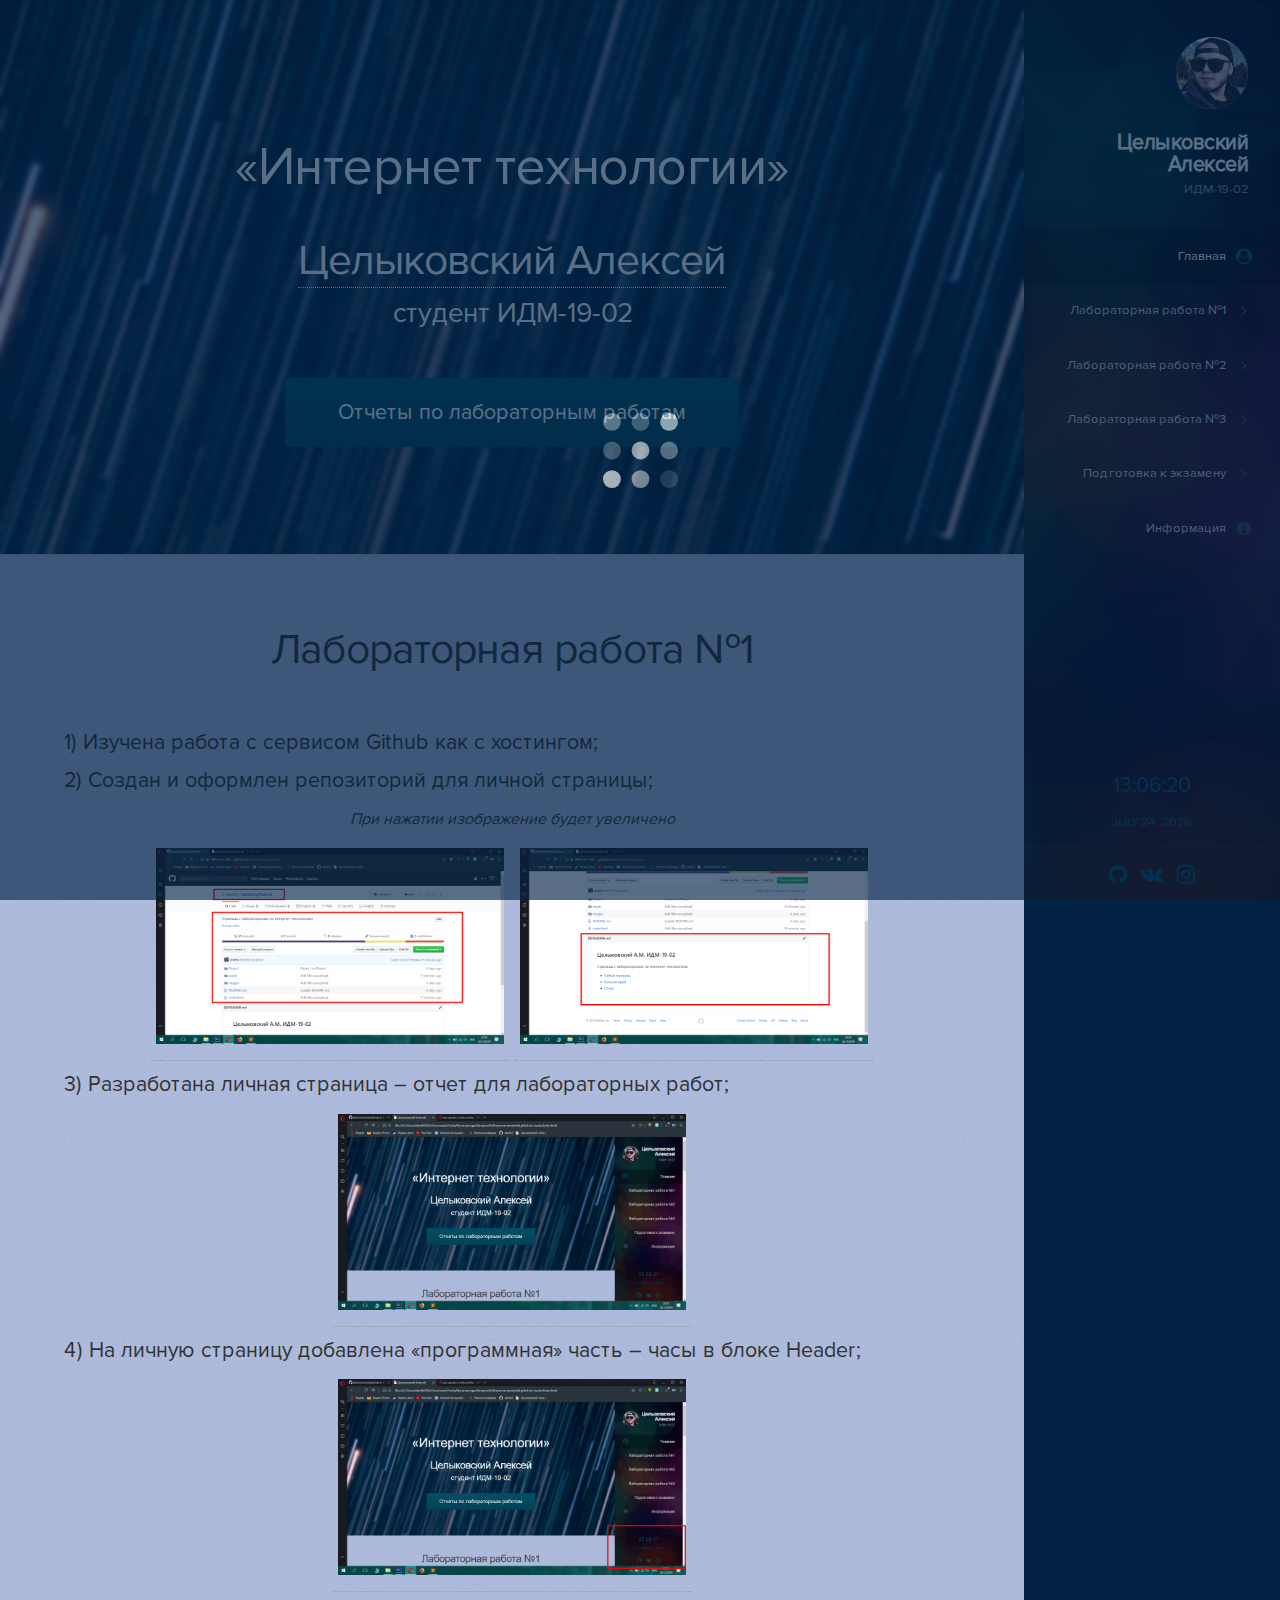
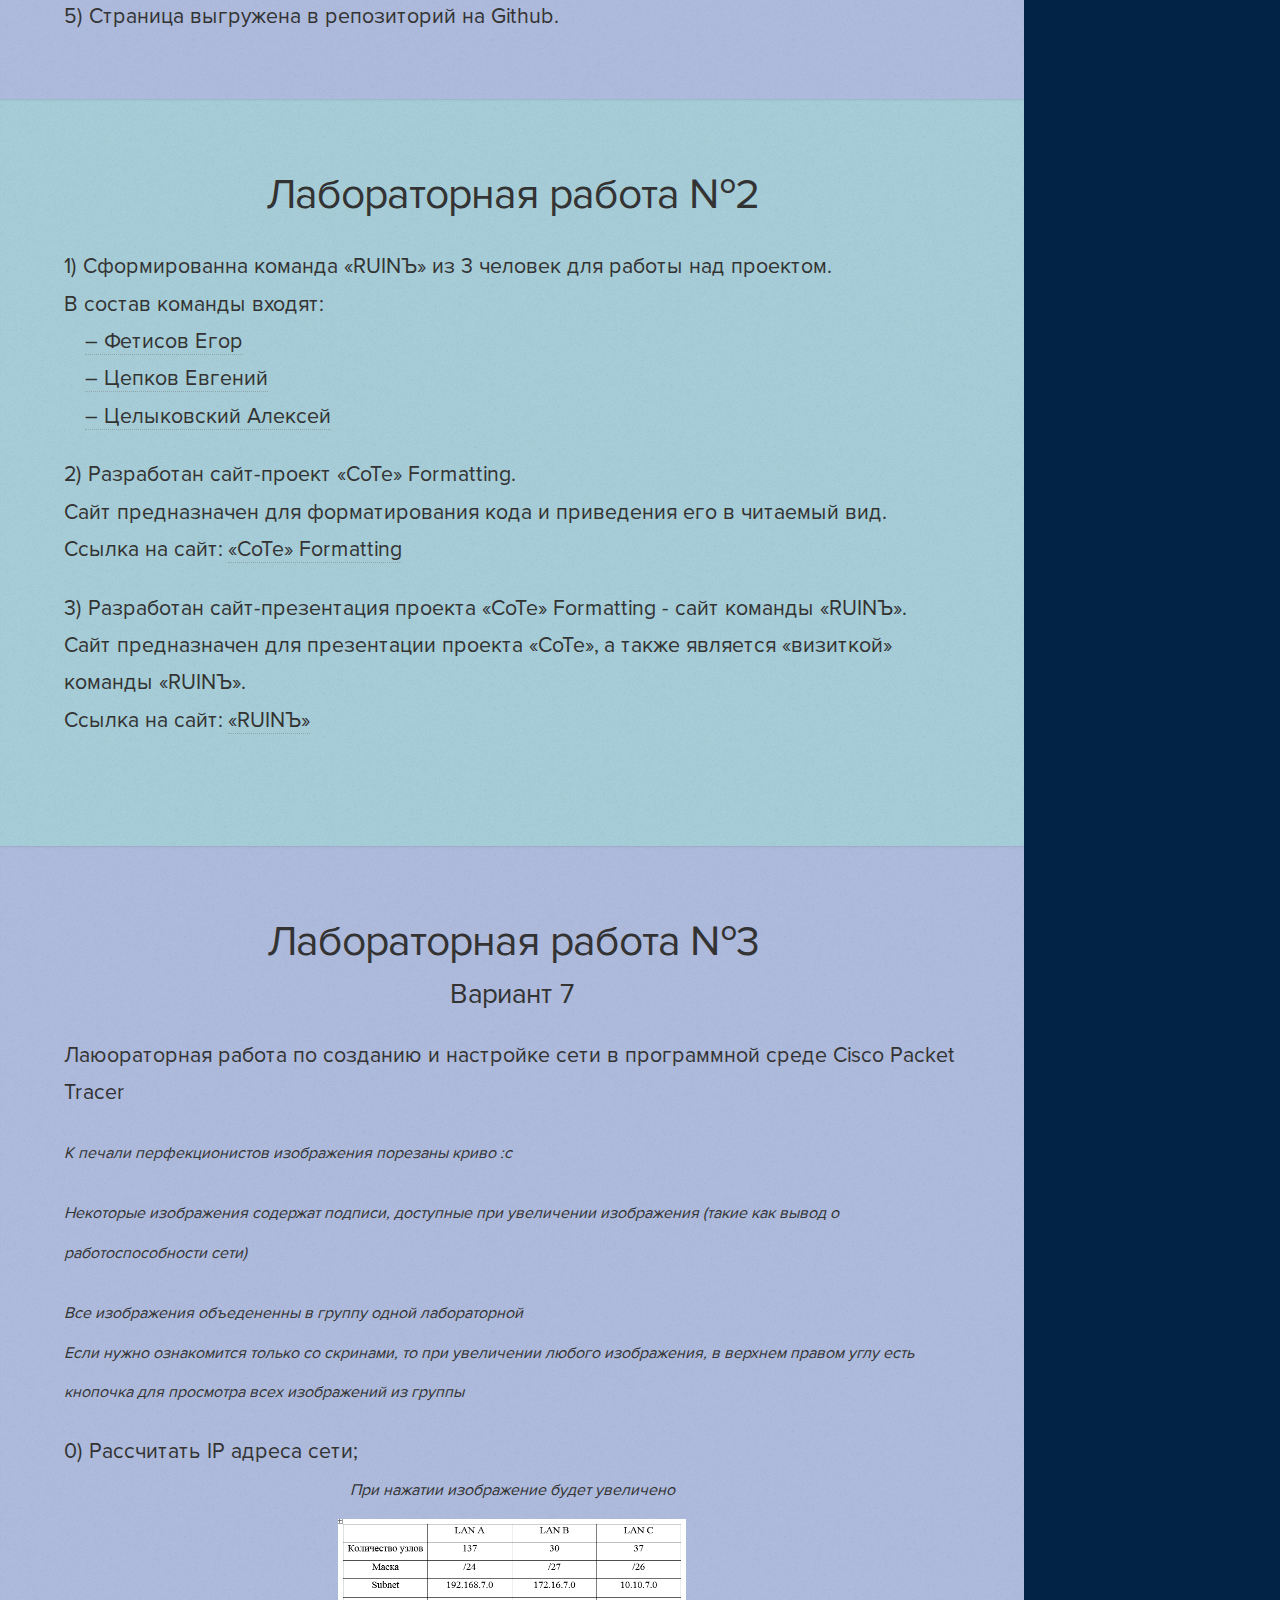
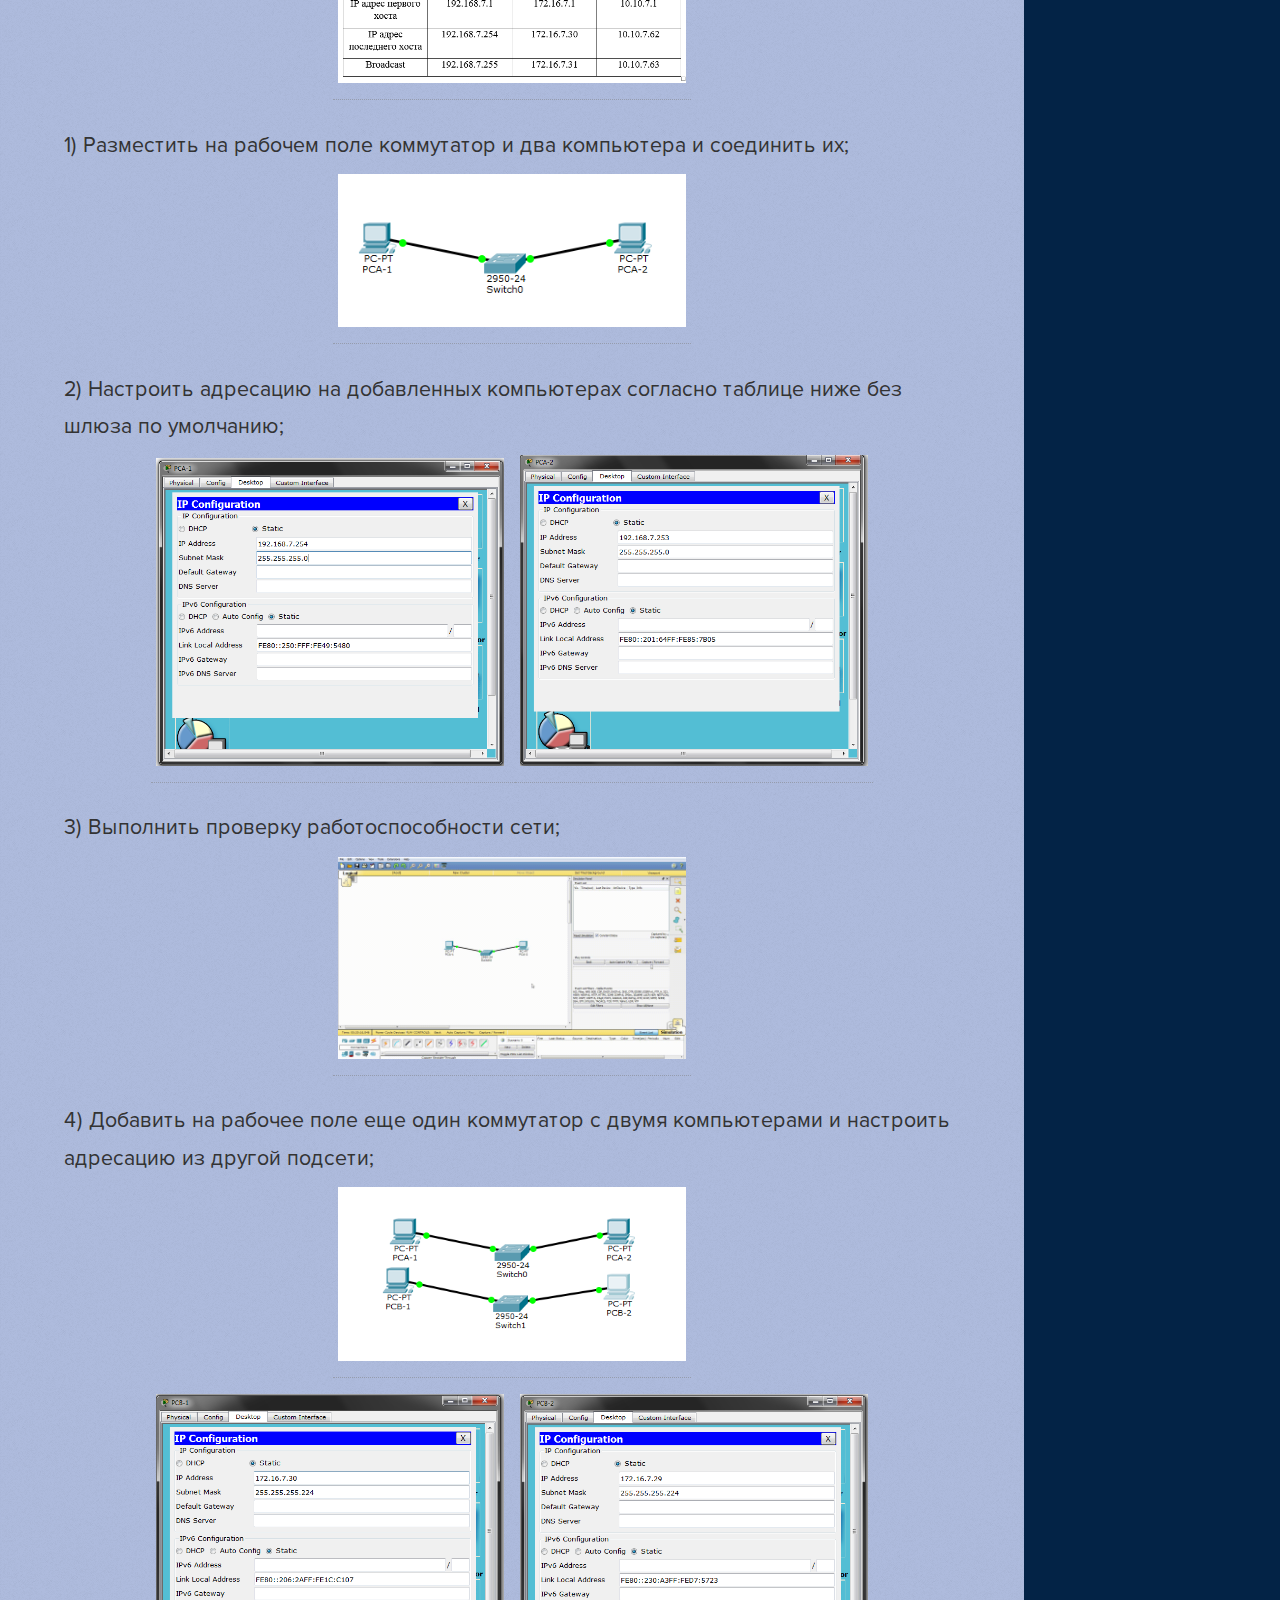
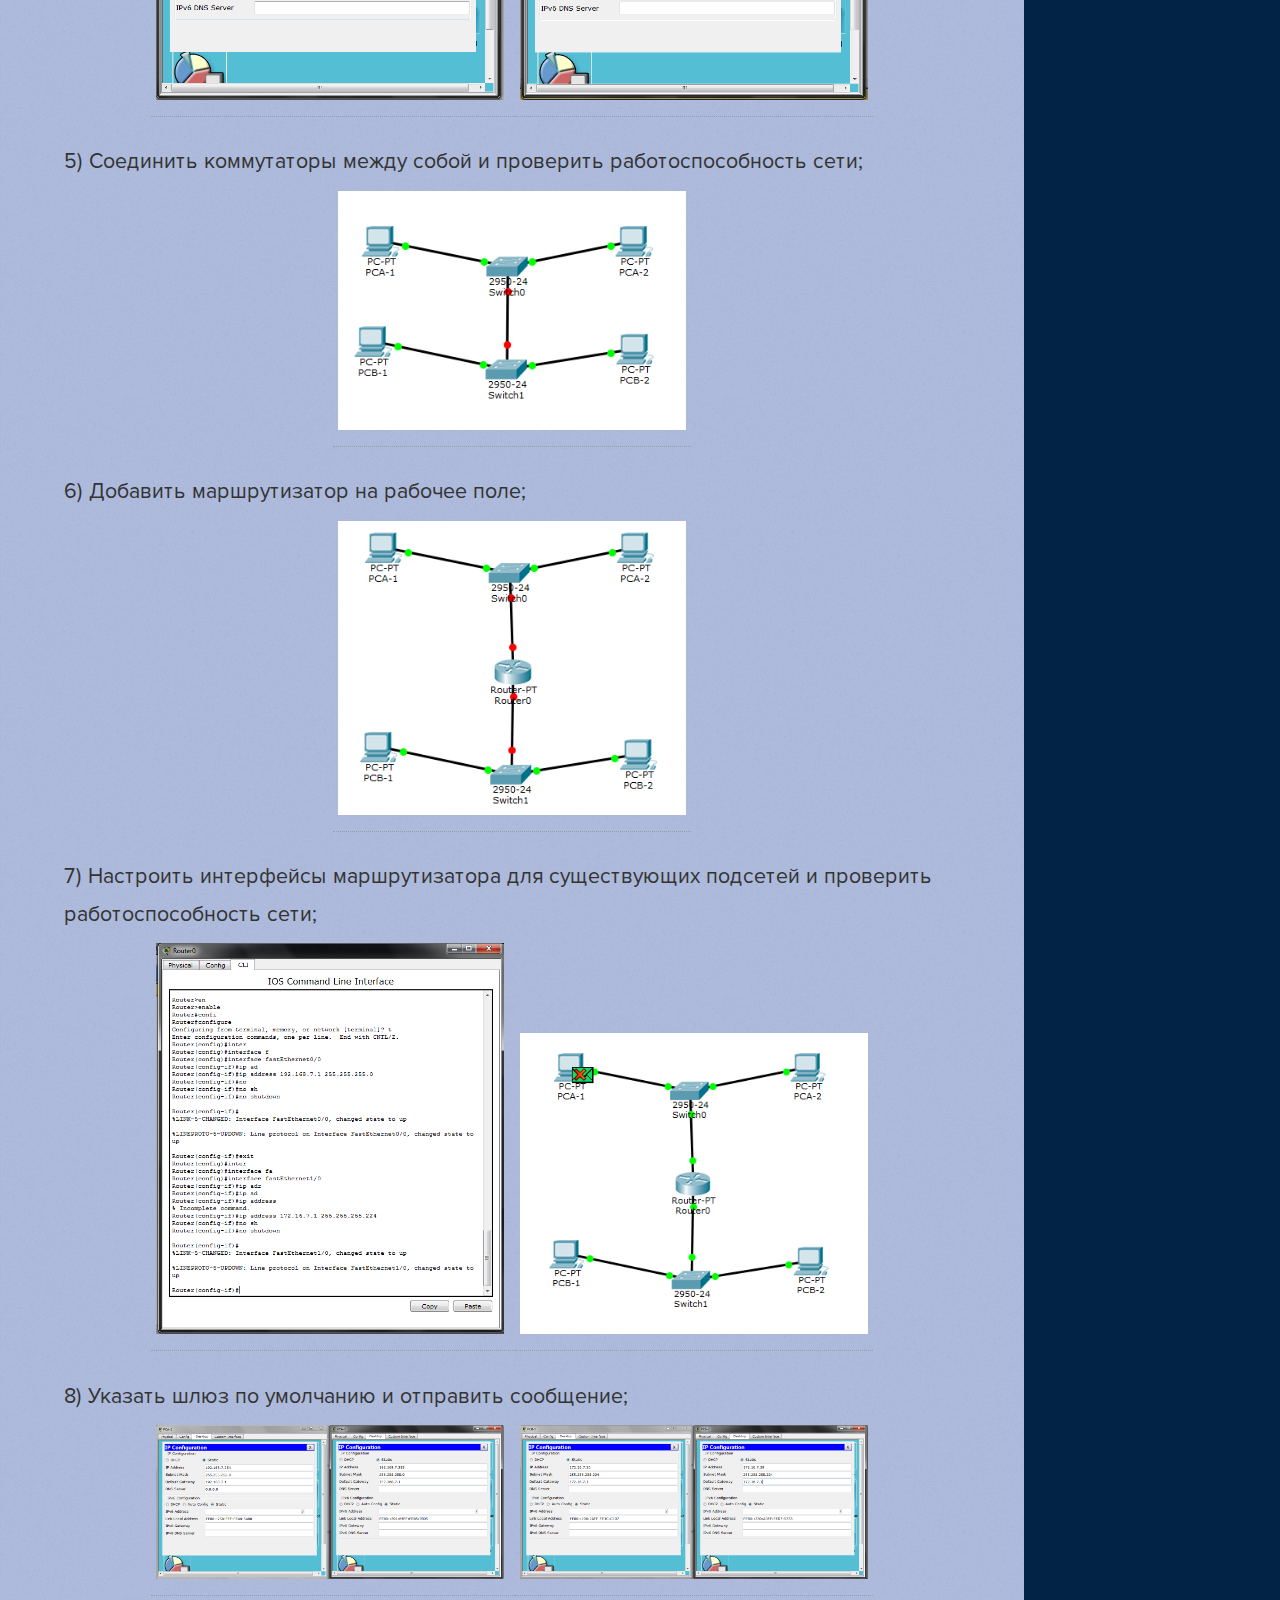
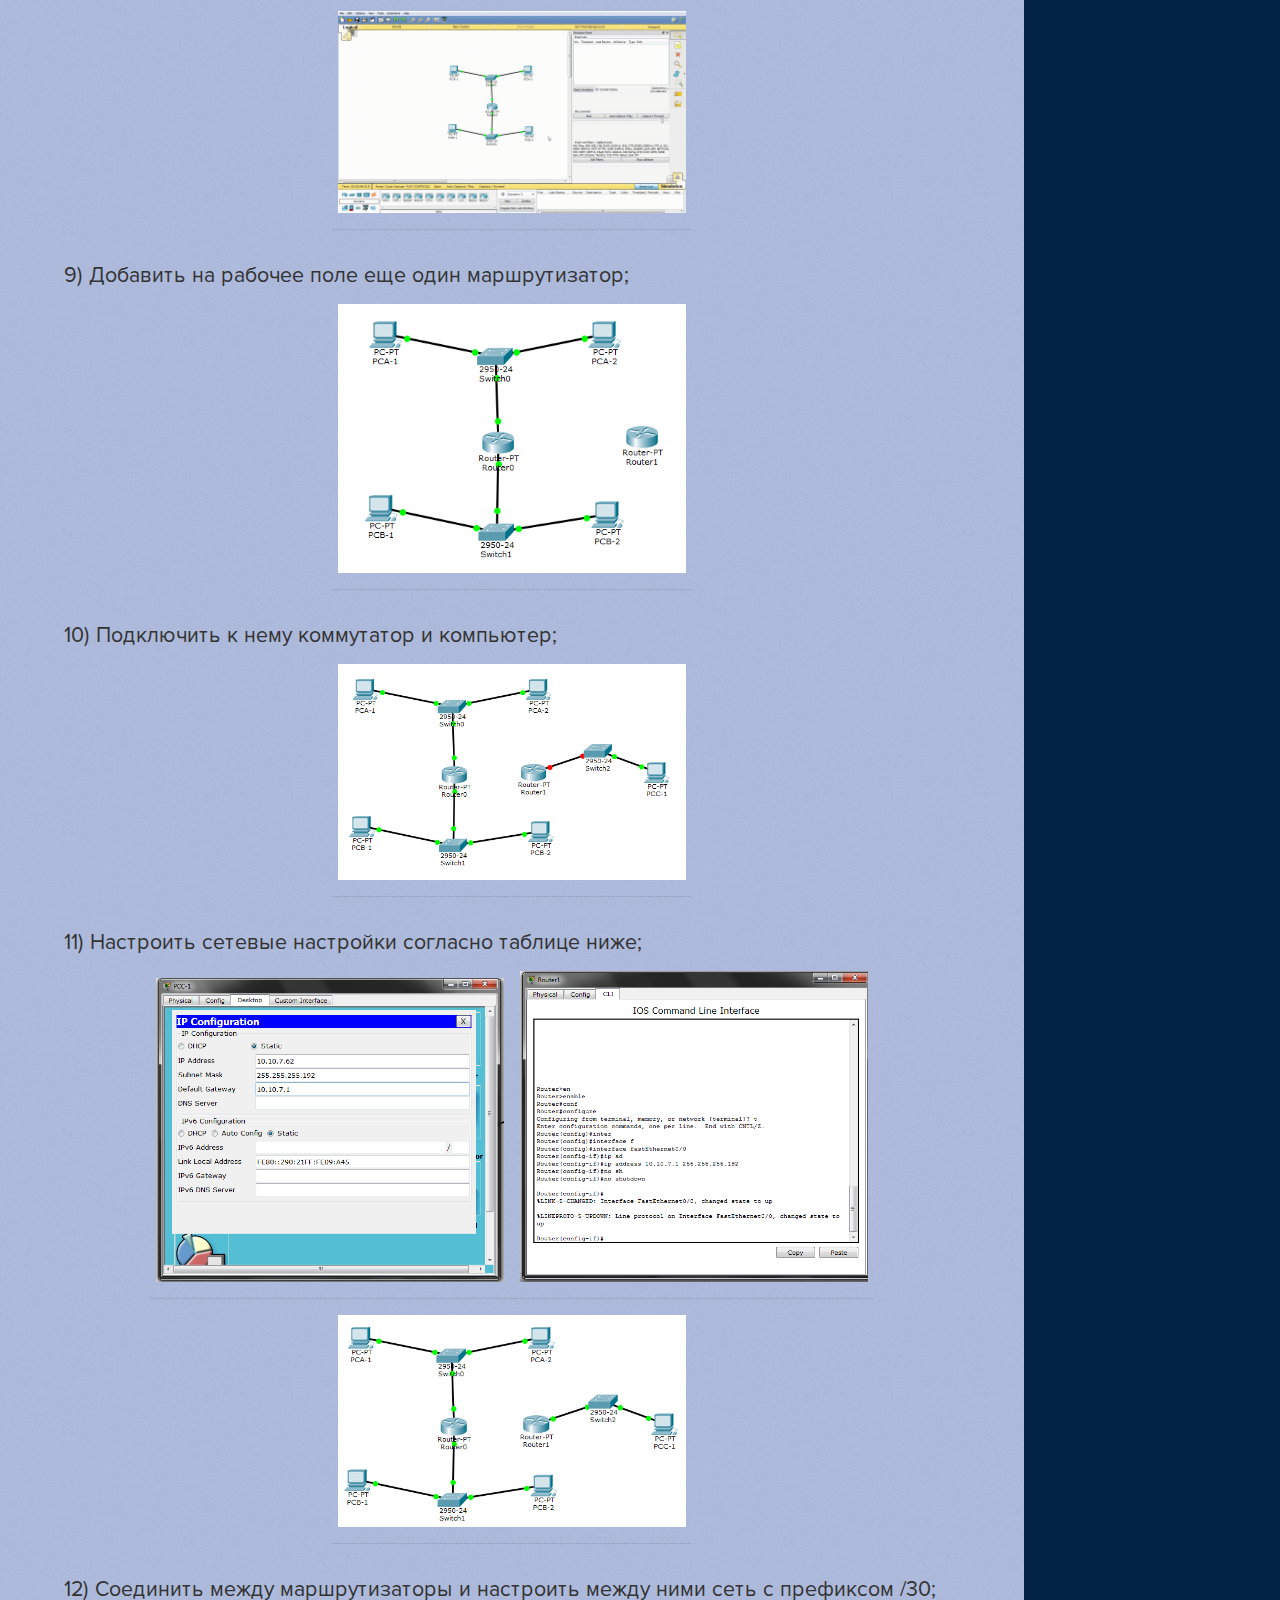
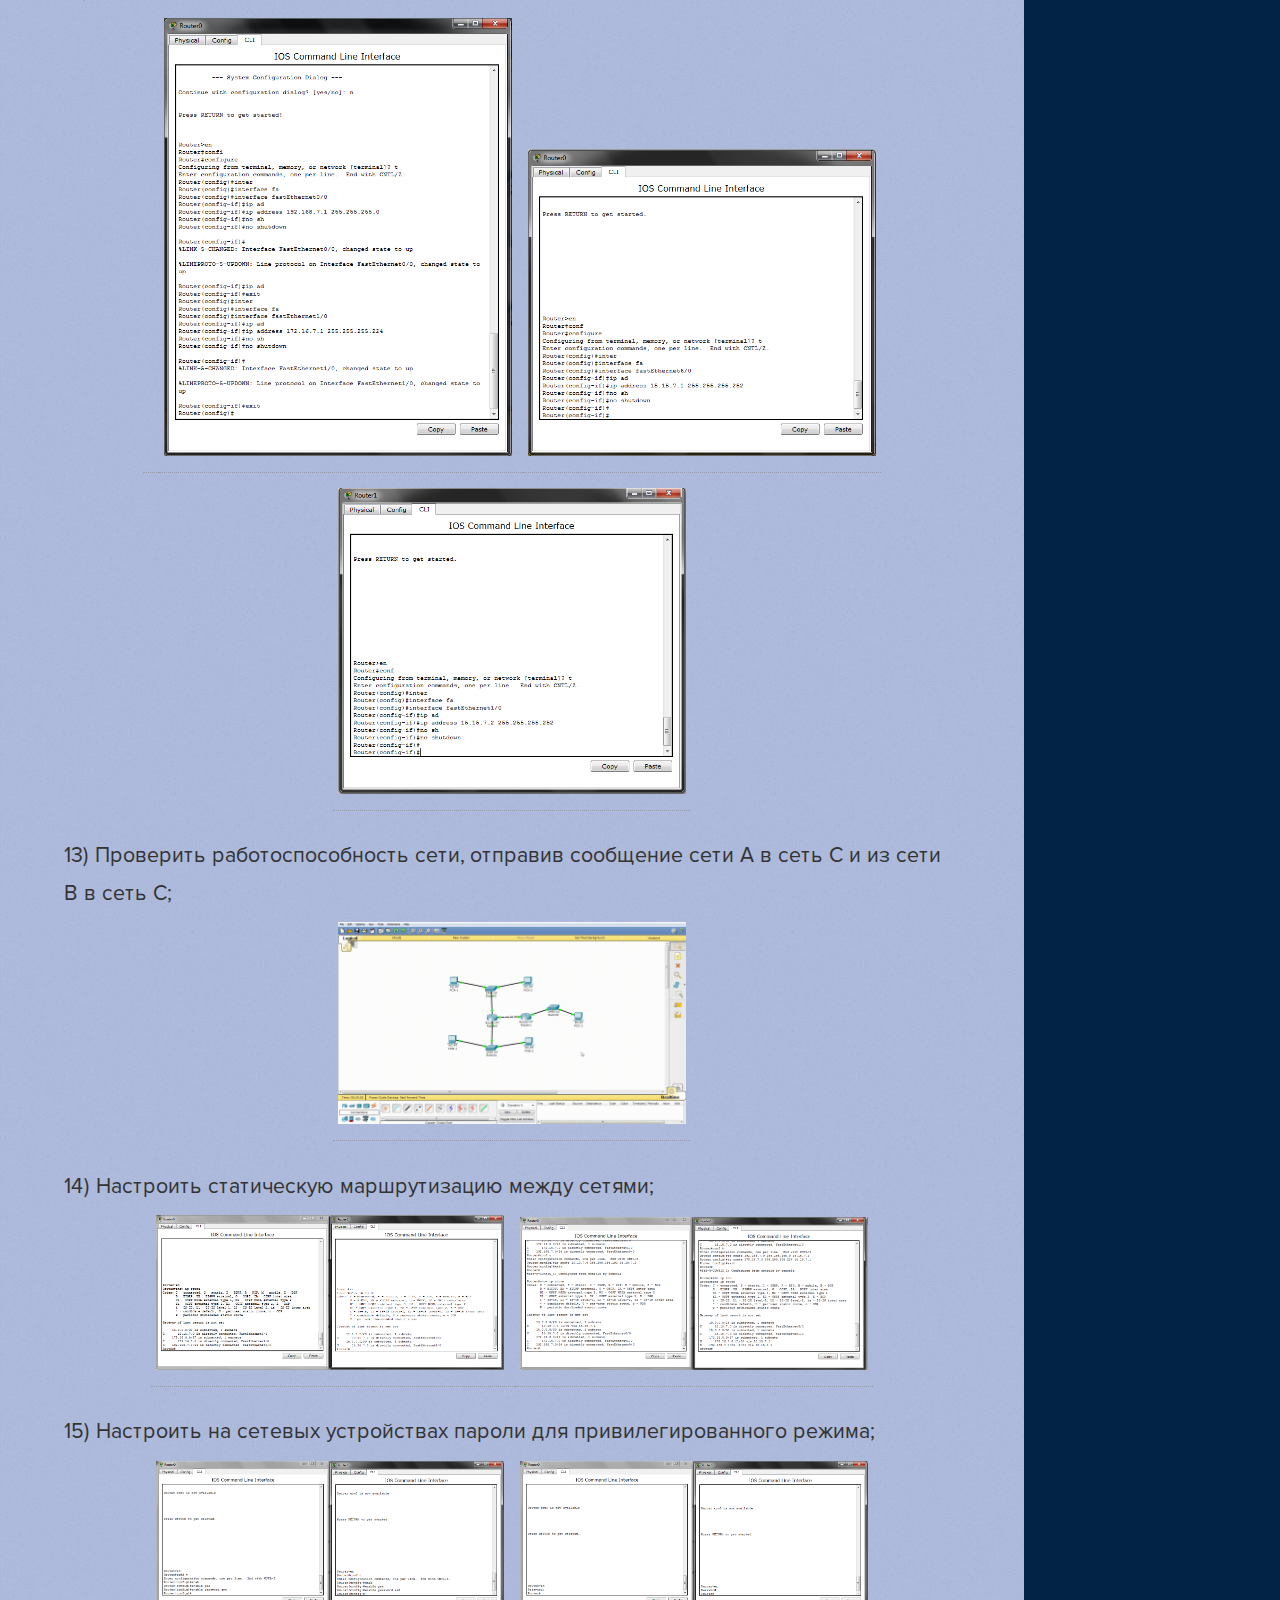
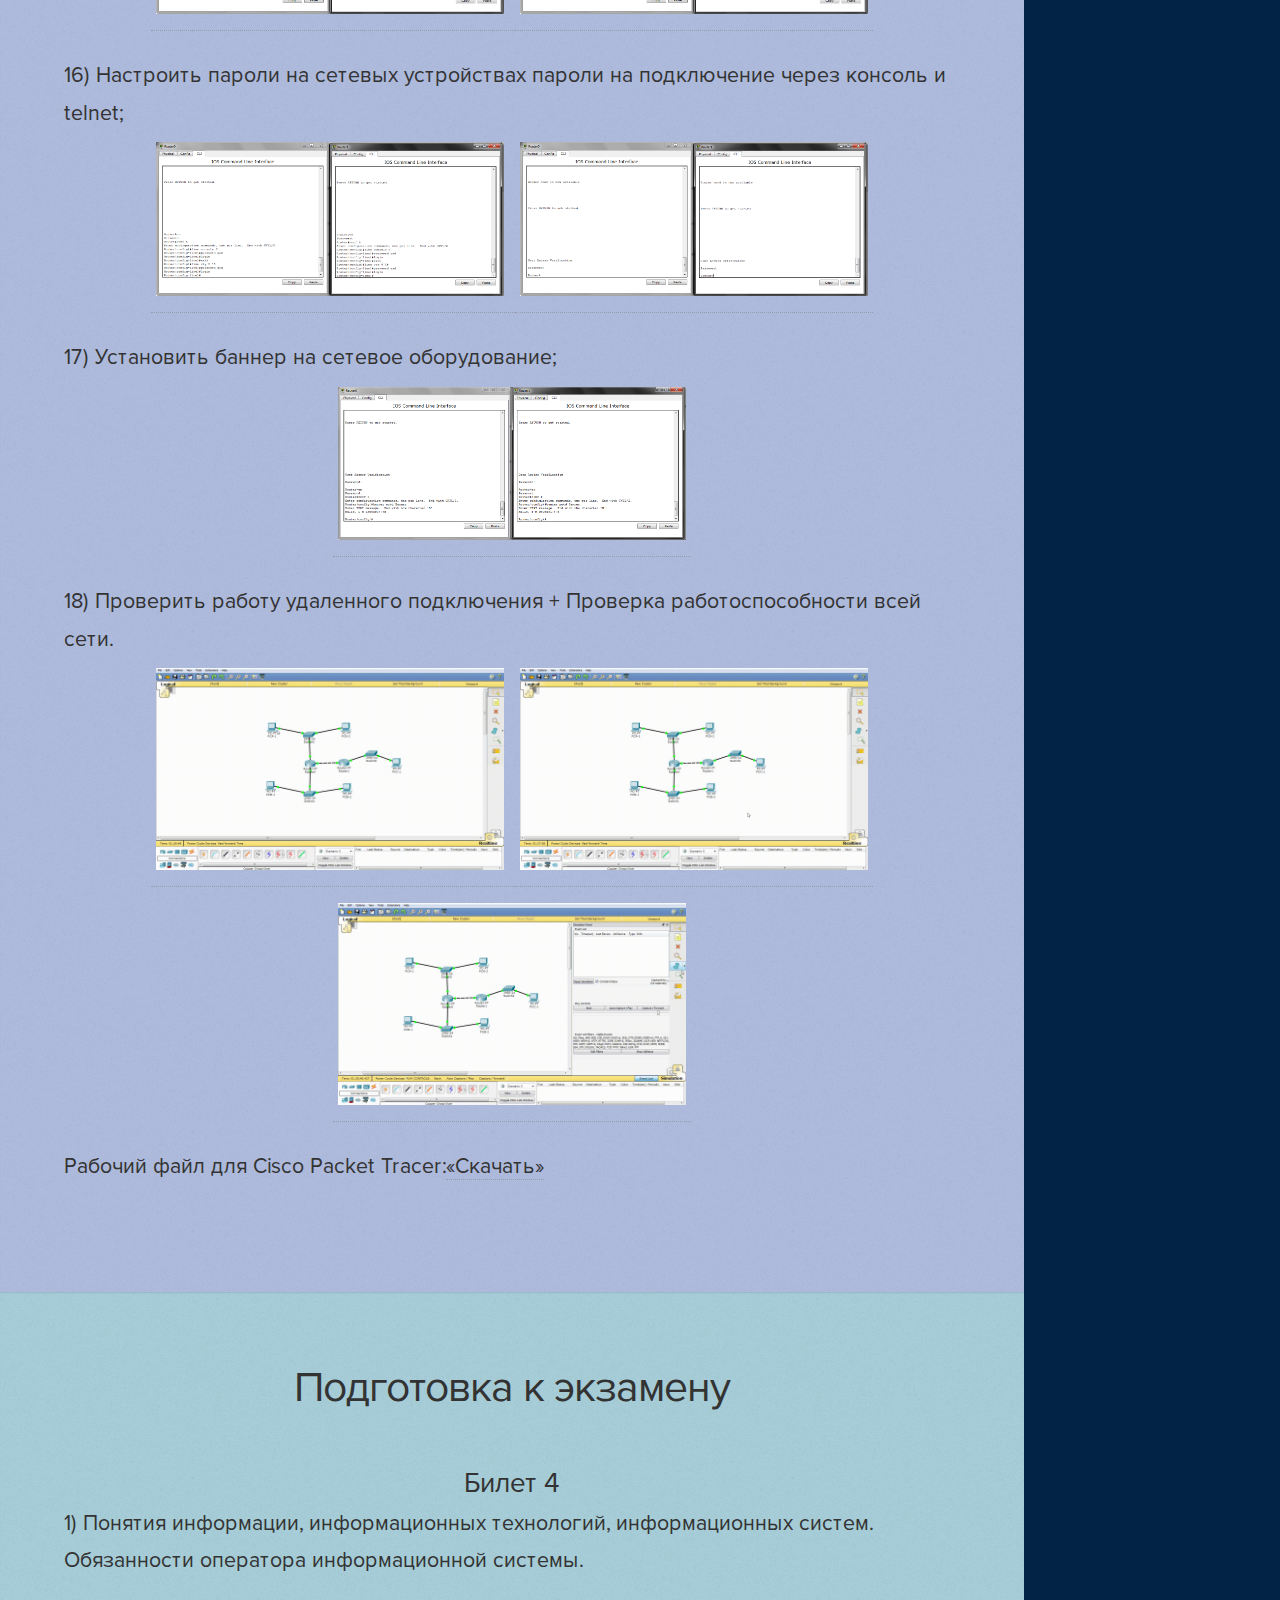
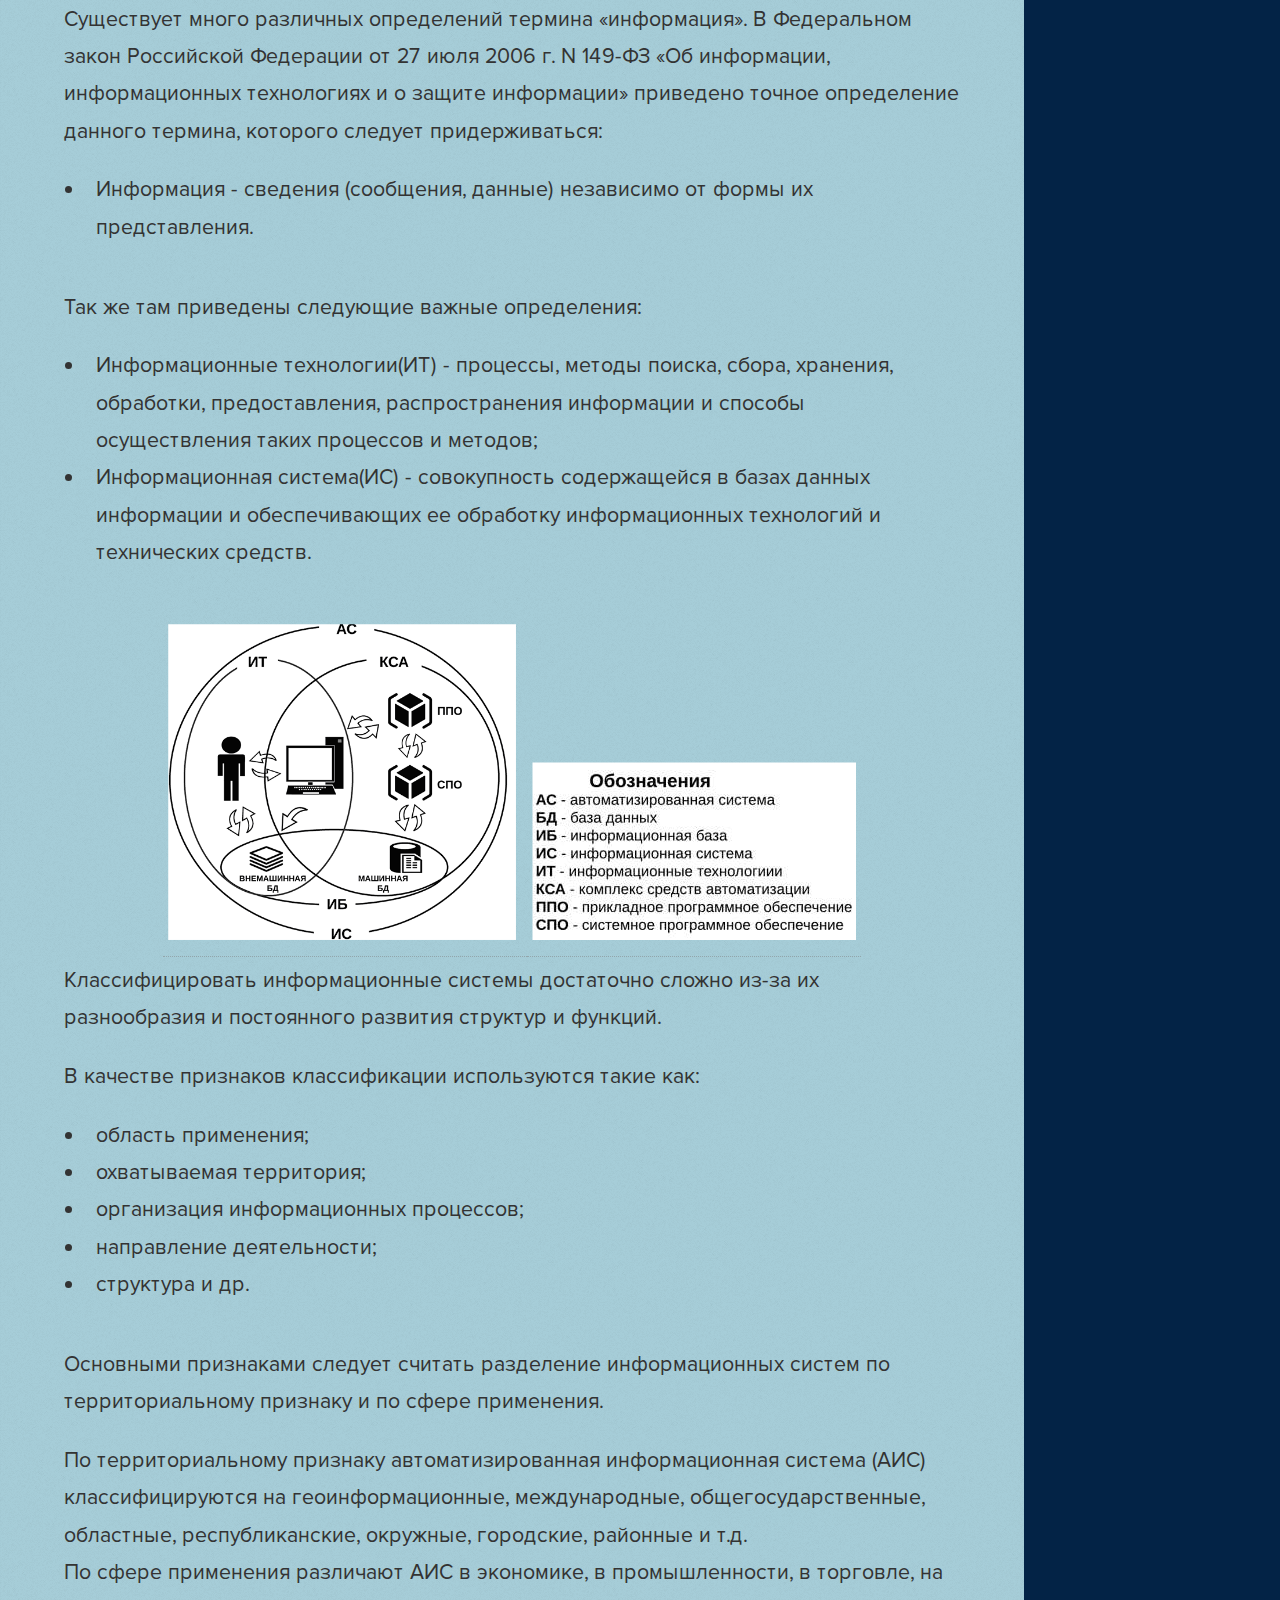
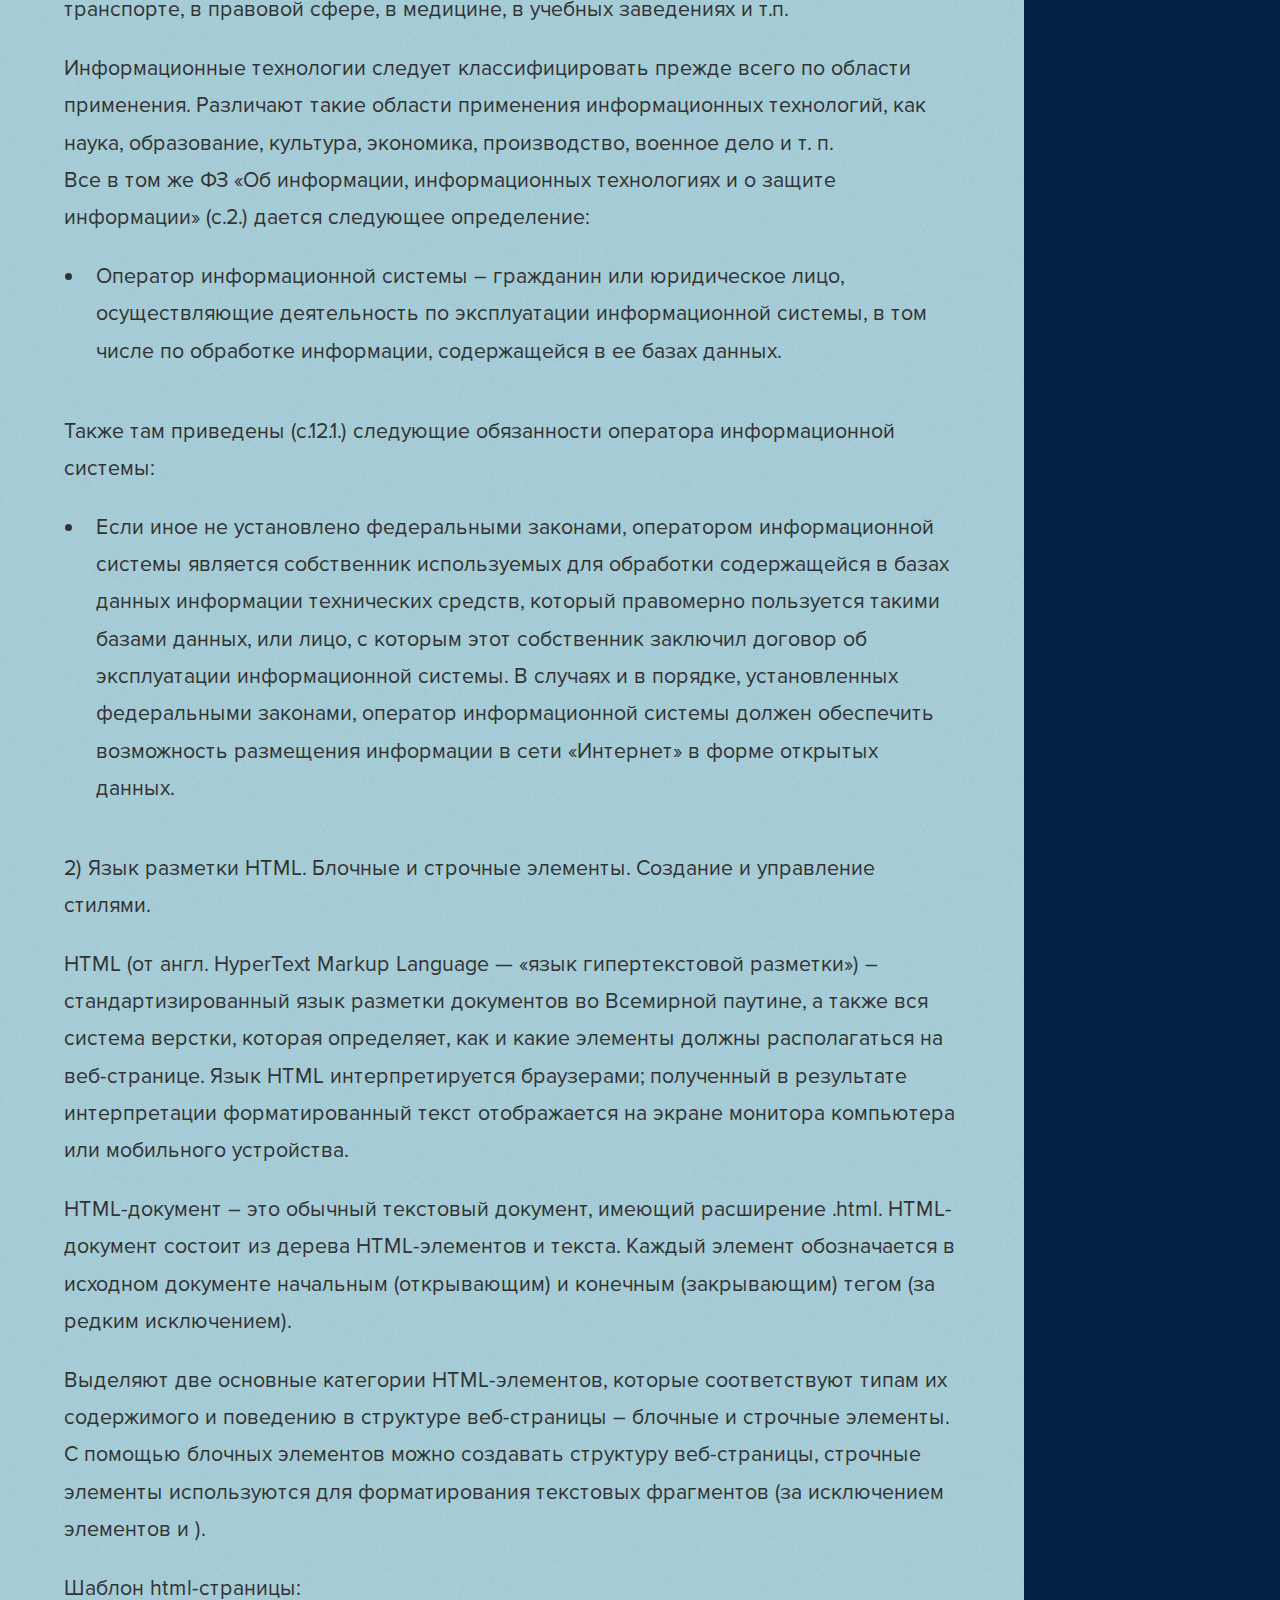
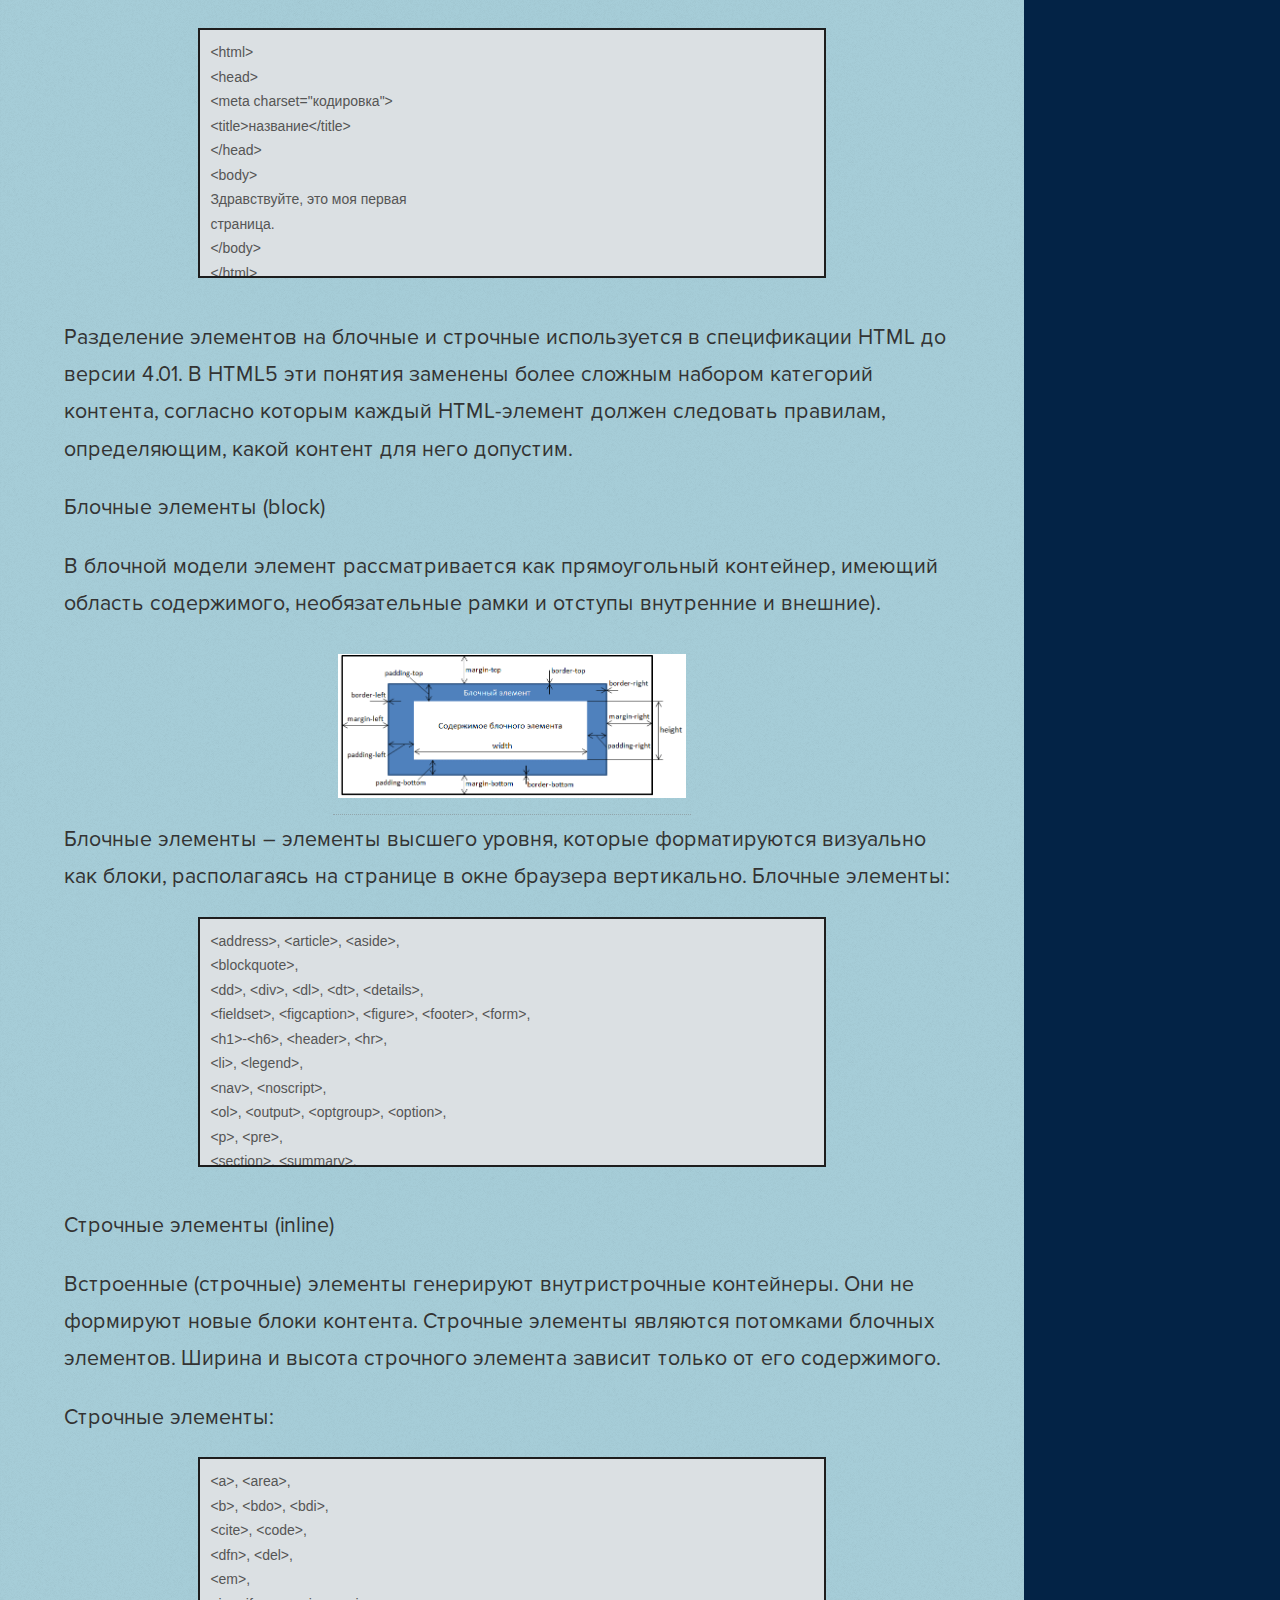
==== index.html @ f7596602 "Add all" ====
<!DOCTYPE html>
<html>
	<head>
		<title>Целыковский Алексей</title>
		<meta charset="utf-8" />
		<meta name="viewport" content="width=device-width, initial-scale=1, user-scalable=no" />
		<link rel="stylesheet" href="assets/css/main.css" />
		<link rel="stylesheet" href="assets/css/clock.css" />
		<link rel="stylesheet" href="assets/css/jquery.fancybox.min.css" />
		<link rel="shortcut icon" href="images/GitHub-Mark-32px+A.png" type="image/png">
	</head>
	<body class="is-preload">
	<div id="hellopreloader"><div id="hellopreloader_preload"></div></div>

		<!-- Header -->
			<div id="header">
				<div class="top">

					<!-- Avatar -->
						<div id="logo">
							<span class="image avatar72"><img src="images/avatar.jpg" alt="" /></span>
							<h1 id="title">Целыковский <br />Алексей</h1>
							<p>ИДМ-19-02</p>
						</div>

					<!-- Menu -->
						<nav id="nav">
							<ul>
								<li><a href="#top" id="top-link"><span class="icon fa-user-circle">Главная</span></a></li>
								<li><a href="#laba1" id="laba1-link"><span class="icon fa-angle-right">Лабораторная работа №1</span></a></li>
								<li><a href="#laba2" id="laba2-link"><span class="icon fa-angle-right">Лабораторная работа №2</span></a></li>
								<li><a href="#laba3" id="laba3-link"><span class="icon fa-angle-right">Лабораторная работа №3</span></a></li>
								<li><a href="#ekzamen" id="ekzamen-link"><span class="icon fa-angle-right">Подготовка к экзамену</span></a></li>
								<li><a href="#dopinf" id="dopinf-link"><span class="icon fa-info-circle">Информация</span></a></li>
							</ul>
						</nav>

				</div>

				<div class="clock">
						<div class="time">
							<span class="hours"></span>
							<span class="colon">:</span>
							<span class="minutes"></span>
							<span class="colon">:</span>
							<span class="seconds"></span>
						</div>
						<div class="date">
							<span class="month"></span>
							<span class="day"></span>,
							<span class="year"></span>
						</div>
					</div>

				<div class="bottom">

					<!-- Clock + Icons -->
						<ul class="icons">
							<li><a href="https://github.com/alexitsl" class="icon fa-github" target="_blank"><span class="label">Github</span></a></li>
							<li><a href="https://vk.com/rocker.alexi" class="icon fa-vk" target="_blank"><span class="label">Github</span></a></li>
							<li><a href="https://www.instagram.com/alexejvapaus/" class="icon fa-instagram" target="_blank"><span class="label">Github</span></a></li>
						</ul>

				</div>

			</div>

		<!-- Main -->
			<div id="main">

				<!-- Head -->
					<section id="top" class="one dark cover">
						<div class="container">
							<header>
								<p><h1 class="alt"><strong>«Интернет технологии»</strong></h1></p>
								<h2 class="alt"><strong><a href="https://github.com/alexitsl" target="_blank">Целыковский Алексей</a> </strong></h2>
								<h3 class="alt"><strong>студент ИДМ-19-02</a> </strong></h3>
							</header>

							<footer>
								<a href="#laba1" class="button scrolly">Отчеты по лабораторным работам</a>
							</footer>
						</div>
					</section>

				<!-- Лаба1 -->
					<section id="laba1" class="two">
						<div class="container">
							<header>
								<h2>Лабораторная работа №1</h2>
							</header>
							<p>
								1) Изучена работа с сервисом Github как с хостингом;<br/>
								2) Создан и оформлен репозиторий для личной страницы;<br/>
							</p>
							<i>При нажатии изображение будет увеличено</i><br/>
							<span class="imageblock">
								<a data-fancybox="lab1" href="images/laba1/1.jpg" data-caption="Репозиторий для страницы"><img class="image lab" alt="Репозиторий для страницы" src="images/laba1/1.jpg"></a>
								<a data-fancybox="lab1" href="images/laba1/2.jpg" data-caption="Оформление репозитория - создание README.md со ссылками"><img class="image lab" alt="Оформление репозитория - создание README.md со ссылками" src="images/laba1/2.jpg"></a><br />
							</span>
							<p>
								3) Разработана личная страница – отчет для лабораторных работ;<br/>
							</p>
							<span class="imageblock">
								<a data-fancybox="lab1" href="images/laba1/3.jpg" data-caption="Личная страница – отчет">
									<img class="image lab" alt="Личная страница – отчет" src="images/laba1/3.jpg">
								</a><br />
							</span>
							<p>
								4) На личную страницу добавлена «программная» часть – часы в блоке Header;<br/>
							</p>
							<span class="imageblock">
								<a data-fancybox="lab1" href="images/laba1/4.jpg" data-caption="Часы на сайте">
									<img class="image lab" alt="Часы на сайте" src="images/laba1/4.jpg">
								</a><br />
							</span>
							<p>
								5) Страница выгружена в репозиторий на Github.
							</p>
						</div>
					</section>

				<!-- Лаба2 -->
					<section id="laba2" class="three">
						<div class="container">
							<header>
								<h2>Лабораторная работа №2</h2>
								<p>
								1) Сформированна команда «RUINЪ» из 3 человек для работы над проектом.<br/>
									В состав команды входят:<br/>
									<li><a href="https://github.com/Treptor" target="_blank">– Фетисов Егор</a></li>
									<li><a href="https://github.com/MarkMilson" target="_blank">– Цепков Евгений</a></li>
									<li><a href="https://github.com/alexitsl" target="_blank">– Целыковский Алексей</a></li>
								</p>
								<p>
								2) Разработан сайт-проект «CoTe» Formatting.</br>
									Сайт предназначен для форматирования кода и приведения его в читаемый вид.</br>
									Ссылка на сайт: <a href="https://alexitsl.github.io/Project" target="_blank">«CoTe» Formatting</a>									
								</p>
								<p>
								3) Разработан сайт-презентация проекта «CoTe» Formatting - сайт команды «RUINЪ».</br>
									Сайт предназначен для презентации проекта «CoTe», а также является «визиткой» команды «RUINЪ».</br>
									Ссылка на сайт: <a href="https://alexitsl.github.io/Presentation" target="_blank">«RUINЪ»</a>									
								</p>
							</header>
						</div>
					</section>

				<!-- Лаба3 -->
					<section id="laba3" class="four">
						<div class="container">
							<header>
								<h2>Лабораторная работа №3</h2>
								<h3>Вариант 7</h3>
								<p>Лаюораторная работа по созданию и настройке сети в программной среде Cisco Packet Tracer</p>
								<p><i>К печали перфекционистов изображения порезаны криво :с</i></p>
								<p><i>Некоторые изображения содержат подписи, доступные при увеличении изображения (такие как вывод о работоспособности сети)</i></p>
								<p><i>Все изображения объедененны в группу одной лабораторной</i><br/>
								<i>Если нужно ознакомится только со скринами, то при увеличении любого изображения, 
								в верхнем правом углу есть кнопочка для просмотра всех изображений из группы</i><p>
								<p>0)	Рассчитать IP адреса сети;</p>
								<i>При нажатии изображение будет увеличено</i><br/>
								<span class="imageblock">
									<a data-fancybox="lab3" href="images/laba3/0.png" data-caption="IP адреса сетей">
										<img class="image lab" alt="IP адреса сетей" src="images/laba3/0.png">
									</a>
								</span>
								<p>1)	Разместить на рабочем поле коммутатор и два компьютера и соединить их;</p>
								<span class="imageblock">
									<a data-fancybox="lab3" href="images/laba3/1.png" data-caption="">
										<img class="image lab" alt="" src="images/laba3/1.png">
									</a>
								</span>
								<p>2)	Настроить адресацию на добавленных компьютерах согласно таблице ниже без шлюза по умолчанию;</p>
								<span class="imageblock">
									<a data-fancybox="lab3" href="images/laba3/2-1.png" data-caption="Сеть A / Компютер 1">
										<img class="image lab" alt="" src="images/laba3/2-1.png">
									</a>
									<a data-fancybox="lab3" href="images/laba3/2-2.png" data-caption="Сеть А / Компьютер 2">
										<img class="image lab" alt="" src="images/laba3/2-2.png">
									</a>
								</span>
								<p>3)	Выполнить проверку работоспособности сети;</p>
								<span class="imageblock">
									<a data-fancybox="lab3" href="images/laba3/3.gif" data-caption="Пакетик бегает">
										<img class="image lab" alt="IP адреса сетей" src="images/laba3/3.gif">
									</a>
								</span>
								<p>4)	Добавить на рабочее поле еще один коммутатор с двумя компьютерами и настроить адресацию из другой подсети;</p>
								<span class="imageblock">
									<a data-fancybox="lab3" href="images/laba3/4-1.png" data-caption="">
										<img class="image lab" alt="" src="images/laba3/4-1.png">
									</a><br/>
									<a data-fancybox="lab3" href="images/laba3/4-2.png" data-caption="">
										<img class="image lab" alt="" src="images/laba3/4-2.png">
									</a>
									<a data-fancybox="lab3" href="images/laba3/4-3.png" data-caption="">
										<img class="image lab" alt="" src="images/laba3/4-3.png">
									</a>
								</span>
								<p>5)	Соединить коммутаторы между собой и проверить работоспособность сети;</p>
								<span class="imageblock">
									<a data-fancybox="lab3" href="images/laba3/5.png" data-caption="Сеть неработоспособна, так как в сетях А и В разная адресация. Для правильной работы необходимо использовать маршрутизатор">
										<img class="image lab" alt="" src="images/laba3/5.png">
									</a>
								</span>
								<p>6)	Добавить маршрутизатор на рабочее поле;</p>
								<span class="imageblock">
									<a data-fancybox="lab3" href="images/laba3/6.png" data-caption="">
										<img class="image lab" alt="" src="images/laba3/6.png">
									</a>
								</span>
								<p>7)	Настроить интерфейсы маршрутизатора для существующих подсетей и проверить работоспособность сети;</p>
								<span class="imageblock">
									<a data-fancybox="lab3" href="images/laba3/7-1.png" data-caption="">
										<img class="image lab" alt="" src="images/laba3/7-1.png">
									</a>
									<a data-fancybox="lab3" href="images/laba3/7-2.png" data-caption="Сеть работоспособна, но сообщения из одной сети в другую не отправляются, так как в сетях А и В не настроены шлюзы по умолчанию">
										<img class="image lab" alt="" src="images/laba3/7-2.png">
									</a>
								</span>
								<p>8)	Указать шлюз по умолчанию и отправить сообщение;</p>
								<span class="imageblock">
									<a data-fancybox="lab3" href="images/laba3/8-1.png" data-caption="">
										<img class="image lab" alt="" src="images/laba3/8-1.png">
									</a>
									<a data-fancybox="lab3" href="images/laba3/8-2.png" data-caption="">
										<img class="image lab" alt="" src="images/laba3/8-2.png">
									</a>
									<a data-fancybox="lab3" href="images/laba3/8-3.gif" data-caption="Пакетик бегает">
										<img class="image lab" alt="" src="images/laba3/8-3.gif">
									</a>
								</span>
								<p>9)	Добавить на рабочее поле еще один маршрутизатор;</p>
								<span class="imageblock">
									<a data-fancybox="lab3" href="images/laba3/9.png" data-caption="">
										<img class="image lab" alt="" src="images/laba3/9.png">
									</a>
								</span>
								<p>10)	Подключить к нему коммутатор и компьютер;</p>
								<span class="imageblock">
									<a data-fancybox="lab3" href="images/laba3/10.png" data-caption="">
										<img class="image lab" alt="" src="images/laba3/10.png">
									</a>
								</span>
								<p>11)	Настроить сетевые настройки согласно таблице ниже;</p>
								<span class="imageblock">
									<a data-fancybox="lab3" href="images/laba3/11-1.png" data-caption="">
										<img class="image lab" alt="" src="images/laba3/11-1.png">
									</a>
									<a data-fancybox="lab3" href="images/laba3/11-2.png" data-caption="">
										<img class="image lab" alt="" src="images/laba3/11-2.png">
									</a>
									<a data-fancybox="lab3" href="images/laba3/11-3.png" data-caption="">
										<img class="image lab" alt="" src="images/laba3/11-3.png">
									</a>
								</span>
								<p>12)	Соединить между маршрутизаторы и настроить между ними сеть с префиксом /30;</p>
								<span class="imageblock">
									<a data-fancybox="lab3" href="images/laba3/12-1.gif" data-caption="Добавляем стандартному маршрутизатору новый интерфейс FE6/0">
										<img class="image lab" alt="" src="images/laba3/12-1.gif">
									</a>
								</span>
								<span class="imageblock">
									<a data-fancybox="lab3" href="images/laba3/12-2.png" data-caption="К сожалению, все настройки после перезагрузки маршрутизатора и добавления в него нового интерфейса сбрасываются, поэтому настраиваем сети A и B заново">
										<img class="image lab" alt="" src="images/laba3/12-2.png">
									</a>
								</span>
								<span class="imageblock">
									<a data-fancybox="lab3" href="images/laba3/12-3.png" data-caption="Настраиваем новый интерфейс">
										<img class="image lab" alt="" src="images/laba3/12-3.png">
									</a>
								</span>
								<span class="imageblock">
									<a data-fancybox="lab3" href="images/laba3/12-4.png" data-caption="">
										<img class="image lab" alt="" src="images/laba3/12-4.png">
									</a>
								</span>
								<p>13)	Проверить работоспособность сети, отправив сообщение сети A в сеть С и из сети В в сеть С;</p>
								<span class="imageblock">
									<a data-fancybox="lab3" href="images/laba3/13.gif" data-caption="Сеть неработоспособна, т.к. не настроена маршрутизация">
										<img class="image lab" alt="" src="images/laba3/13.gif">
									</a>
								</span>
								<p>14)	Настроить статическую маршрутизацию между сетями;</p>
								<span class="imageblock">
									<a data-fancybox="lab3" href="images/laba3/14-1.png" data-caption="Проверяем маршрутизацию на обоих роутерах">
										<img class="image lab" alt="" src="images/laba3/14-1.png">
									</a>
								</span>
								<span class="imageblock">
									<a data-fancybox="lab3" href="images/laba3/14-2.png" data-caption="Настраиваем статическую маршрутизацию по nexthope на обоих роутерах">
										<img class="image lab" alt="" src="images/laba3/14-2.png">
									</a>
								</span>
								<p>15)	Настроить на сетевых устройствах пароли для привилегированного режима;</p>
								<span class="imageblock">
									<a data-fancybox="lab3" href="images/laba3/15-1.png" data-caption="">
										<img class="image lab" alt="" src="images/laba3/15-1.png">
									</a>
								</span>
								<span class="imageblock">
									<a data-fancybox="lab3" href="images/laba3/15-2.png" data-caption="Проверяем пароли для привилегированного режима на обоих роутерах">
										<img class="image lab" alt="" src="images/laba3/15-2.png">
									</a>
								</span>
								<p>16)	Настроить пароли на сетевых устройствах пароли на подключение через консоль и telnet;</p>
								<span class="imageblock">
									<a data-fancybox="lab3" href="images/laba3/16-1.png" data-caption="">
										<img class="image lab" alt="" src="images/laba3/16-1.png">
									</a>
								</span>
								<span class="imageblock">
									<a data-fancybox="lab3" href="images/laba3/16-2.png" data-caption="Проверяем пароли для доступа к консоли">
										<img class="image lab" alt="" src="images/laba3/16-2.png">
									</a>
								</span>
								<p>17)	Установить баннер на сетевое оборудование;</p>
								<span class="imageblock">
									<a data-fancybox="lab3" href="images/laba3/17.png" data-caption="Устанавливаем баннер: «Hello, i`m Router_» на оба роутера">
										<img class="image lab" alt="" src="images/laba3/17.png">
									</a>
								</span>
								<p>18)	Проверить работу удаленного подключения + Проверка работоспособности всей сети.</p>
								<span class="imageblock">
									<a data-fancybox="lab3" href="images/laba3/18-1.gif" data-caption="Проверяем удаленный доступ с PCA-1 к обоим роутерам">
										<img class="image lab" alt="" src="images/laba3/18-1.gif">
									</a>
								</span>
								<span class="imageblock">
									<a data-fancybox="lab3" href="images/laba3/18-2.gif" data-caption="Быстрая проверка работоспособности всей сети">
										<img class="image lab" alt="" src="images/laba3/18-2.gif">
									</a>
								</span>
								<span class="imageblock">
									<a data-fancybox="lab3" href="images/laba3/18-3.gif" data-caption="Подробная проверка пути сообщения с PCA-1 до PCC-1 / Пакетик бегает">
										<img class="image lab" alt="" src="images/laba3/18-3.gif">
									</a>
								</span>
								<p>Рабочий файл для Cisco Packet Tracer:<a href="assets/lab3+.pkt">«Скачать»</a></p>
							</header>
						</div>
					</section>

				<!-- Подготовка к экзамену -->
					<section id="ekzamen" class="five">
						<div class="container">
							<header>
								<h2>Подготовка к экзамену</h2>
							</header>
							<h3>Билет 4</h3>
							<p>
							1) Понятия информации, информационных технологий, информационных систем. Обязанности оператора информационной системы.
							</p>
							<p>
							Существует много различных определений термина «информация». В Федеральном закон Российской Федерации от 27 июля 2006 г. N 149-ФЗ «Об информации, информационных технологиях и о защите информации» приведено точное определение данного термина, которого следует придерживаться: 
							</p>
							<ul>
								<li>Информация - сведения (сообщения, данные) независимо от формы их представления.</li>
							</ul>
							<p>
							Так же там приведены следующие важные определения:  
							</p>
							<ul>
								<li>Информационные технологии(ИТ) - процессы, методы поиска, сбора, хранения, обработки, предоставления, распространения информации и способы осуществления таких процессов и методов;</li>
								<li>Информационная система(ИС) - совокупность содержащейся в базах данных информации и обеспечивающих ее обработку информационных технологий и технических средств.</li>
							</ul>
							<span class="imageblock">
								<a data-fancybox="exam1" href="images/AutoSys.png" data-caption="Общая схема автоматизированной системы и ее составляющих">
									<img class="image lab" alt="" src="images/AutoSys.png">
								</a>
								<a data-fancybox="exam1" href="images/AutoSysInfo.png" data-caption="Обозначения">
									<img class="image lab" alt="" src="images/AutoSysInfo.png">
								</a>
							</span>
							<p>
							Классифицировать информационные системы достаточно сложно из-за их разнообразия и постоянного развития структур и функций.
							</p>
							<p>
							В качестве признаков классификации используются такие как:
							</p>
							<ul>
								<li>область применения;</li>
								<li>охватываемая территория;</li>
								<li>организация информационных процессов;</li>
								<li>направление деятельности;</li>
								<li>структура и др.</li>
							</ul>
							<p>
							Основными признаками следует считать разделение информационных систем по территориальному признаку и по сфере применения.
							</p>
							<p>
							По территориальному признаку автоматизированная информационная система (АИС) классифицируются на геоинформационные, международные, общегосударственные, областные, республиканские, окружные, городские, районные и т.д.<br/>
							По сфере применения различают АИС в экономике, в промышленности, в торговле, на транспорте, в правовой сфере, в медицине, в учебных заведениях и т.п.
							</p>
							<p>
							Информационные технологии следует классифицировать прежде всего по области применения. Различают такие области применения информационных технологий, как наука, образование, культура, экономика, производство, военное дело и т. п.<br/>
							Все в том же ФЗ «Об информации, информационных технологиях и о защите информации» (с.2.) дается следующее определение: 
							</p>
							<ul>
								<li>Оператор информационной системы – гражданин или юридическое лицо, осуществляющие деятельность по эксплуатации информационной системы, в том числе по обработке информации, содержащейся в ее базах данных.</li>
							</ul>
							<p>
							Также там приведены (с.12.1.) следующие обязанности оператора информационной системы:
							</p>
							<ul>
								<li>Если иное не установлено федеральными законами, оператором информационной системы является собственник используемых для обработки содержащейся в базах данных информации технических средств, который правомерно пользуется такими базами данных, или лицо, с которым этот собственник заключил договор об эксплуатации информационной системы. В случаях и в порядке, установленных федеральными законами, оператор информационной системы должен обеспечить возможность размещения информации в сети «Интернет»  в форме открытых данных.</li>
							</ul>
							<p>
							2) Язык разметки HTML. Блочные и строчные элементы. Создание и управление стилями.
							</p>
							<p>
							HTML (от англ. HyperText Markup Language — «язык гипертекстовой разметки») – стандартизированный язык разметки документов во Всемирной паутине, а также вся система верстки, которая определяет, как и какие элементы должны располагаться на веб-странице. Язык HTML интерпретируется браузерами; полученный в результате интерпретации форматированный текст отображается на экране монитора компьютера или мобильного устройства.
							</p>
							<p>
							HTML-документ – это обычный текстовый документ, имеющий расширение .html. HTML-документ состоит из дерева HTML-элементов и текста. Каждый элемент обозначается в исходном документе начальным (открывающим) и конечным (закрывающим) тегом (за редким исключением).
							</p>
							<p>
							Выделяют две основные категории HTML-элементов, которые соответствуют типам их содержимого и поведению в структуре веб-страницы – блочные и строчные элементы. С помощью блочных элементов можно создавать структуру веб-страницы, строчные элементы используются для форматирования текстовых фрагментов (за исключением элементов <area> и <img>).
							</p>
							<p>
							Шаблон html-страницы:
							</p>
							<textarea readonly>
<html>
<head>
<meta charset="кодировка">
<title>название</title>
</head>
<body>
Здравствуйте, это моя первая
страница.
</body>
</html>
							</textarea>
							<p>
							Разделение элементов на блочные и строчные используется в спецификации HTML до версии 4.01. В HTML5 эти понятия заменены более сложным набором категорий контента, согласно которым каждый HTML-элемент должен следовать правилам, определяющим, какой контент для него допустим. 
							</p>
							<p>
							Блочные элементы (block)
							</p>
							<p>
							В блочной модели элемент рассматривается как прямоугольный контейнер, имеющий область содержимого, необязательные рамки и отступы внутренние и внешние).
							</p>
							<span class="imageblock">
								<a data-fancybox="exam2" href="images/BlockEl.png" data-caption="Блочный элемент">
									<img class="image lab" alt="" src="images/BlockEl.png">
								</a>
							</span>
							<p>
							Блочные элементы – элементы высшего уровня, которые форматируются визуально как блоки, располагаясь на странице в окне браузера вертикально. Блочные элементы: 
							</p>
							<textarea readonly>
<address>, <article>, <aside>,
<blockquote>,
<dd>, <div>, <dl>, <dt>, <details>,
<fieldset>, <figcaption>, <figure>, <footer>, <form>,
<h1>-<h6>, <header>, <hr>,
<li>, <legend>,
<nav>, <noscript>,
<ol>, <output>, <optgroup>, <option>,
<p>, <pre>,
<section>, <summary>,
<table>,
<ul>
							</textarea>
							<p>
							Строчные элементы (inline)
							</p>
							<p>
							Встроенные (строчные) элементы генерируют внутристрочные контейнеры. Они не формируют новые блоки контента. Строчные элементы являются потомками блочных элементов. Ширина и высота строчного элемента зависит только от его содержимого.
							</p>
							<p>
							Строчные элементы:
							</p>
							<textarea readonly>
<a>, <area>,
<b>, <bdo>, <bdi>,
<cite>, <code>,
<dfn>, <del>,
<em>,
<i>, <iframe>, <img>, <ins>,
<kbd>,
<label>,
<map>, <mark>,
<s>, <samp>, <small>, <span>, <strong>, <sub>, <sup>,
<time>,
<q>,
<ruby>,
<u>,
<var>
							</textarea>
							<p>
							В создании стилей можно выделить 3 основных подхода:
							</p>
							<ul>
								<li>встроенный;</li>
								<li>внутренний;</li>
								<li>внешний.</li>
							</ul>
							<p>
							Наиболее распространенным подходом является внешний, который заключается в создании отдельного CSS файла для сохранения стилей и последующем подключении этого файла к основному Html-документу.
							</p>
							<p>
							Если говорить конкретно о создании стилей в Html-документе, то рассматриваются два подхода: встроенный и внутренний.
							</p>
							<p>
							Встроенный CSS
							</p>
							<p>
							Встроенный CSS используется для применения уникального стиля к одному элементу HTML.<br/>
							Встроенный CSS использует атрибут style элемента HTML.
							</p>
							<textarea readonly>
<h1 style="color:blue;">This is a Blue Heading</h1>
							</textarea>
							<p>
							Внутренняя CSS
							</p>
							<p>
							Внутренний CSS используется для определения стиля для одной HTML-страницы.<br/>
							Внутренняя таблица CSS определена в разделе &lt;head&gt; HTML-страницы в элементе &lt;style&gt;.
							</p>
							<textarea readonly>
<!DOCTYPE html>
<html>
<head>
<style>
body {background-color: powderblue;}
h1   {color: blue;}
p    {color: red;}
</style>
</head>
<body>

<h1>This is a heading</h1>
<p>This is a paragraph.</p>

</body>
</html>
							</textarea>
						</div>
					</section>

					<!-- Дополнительная информация -->
					<section id="dopinf" class="six">
						<div class="container">
							<header>
								<h2>Дополнительная информация</h2>
							</header>
							<ul class="spisok">
								<li><span class="icon fa-user dopspisok"></span><a href="https://github.com/alexitsl" target="_blank">Github профиль</a></li>
								<li><span class="icon fa-folder dopspisok"></span><a href="https://github.com/alexitsl/alexitsl.github.io" target="_blank">Репозиторий</a></li>
								<li><span class="icon fa-file-text  dopspisok"></span><a href="https://alexitsl.github.io" target="_blank">Отчет</a></li>
								<li><span class="icon fa-folder  dopspisok"></span><a href="https://github.com/stankin/inet-2019" target="_blank">inet-2019</a></li>
								<li><span class="icon fa-list-ul  dopspisok"></span><a href="https://github.com/stankin/inet-2019/wiki/ИДМ_19_02" target="_blank">Список группы (wiki)</a></li>
								<li><span class="icon fa-table  dopspisok"></span><a href="https://docs.google.com/spreadsheets/d/1YBfCBfGZrUc5XJoWlb0x65fSch9kpcsCB17mJ0z-89s/edit#gid=1327184368" target="_blank">Кондуит</a></li>
							</ul>
						</div>
					</section>

			</div>

			<!-- Footer -->
			<div id="footer">
					<ul>
						  <p>Алексей Целыковский, 2019</p>
					</ul>
			</div>  


		
		<!-- Scripts -->
			<script src="assets/js/jquery.min.js"></script>
			<script src="assets/js/jquery.scrolly.min.js"></script>
			<script src="assets/js/jquery.scrollex.min.js"></script>
			<script src="assets/js/browser.min.js"></script>
			<script src="assets/js/breakpoints.min.js"></script>
			<script src="assets/js/util.js"></script>
			<script src="assets/js/main.js"></script>
			<script src="assets/js/clock.js"></script>
			<script src="assets/js/jquery.fancybox.min.js"></script>
<script type="text/javascript">var hellopreloader = document.getElementById("hellopreloader_preload");function fadeOutnojquery(el){el.style.opacity = 1;var interhellopreloader = setInterval(function(){el.style.opacity = el.style.opacity - 0.05;if (el.style.opacity <=0.05){ clearInterval(interhellopreloader);hellopreloader.style.display = "none";}},16);}window.onload = function(){setTimeout(function(){fadeOutnojquery(hellopreloader);},800);};</script>


	</body>
</html>
---- assets/css/main.css ----
@import url("font-awesome.min.css");

html, body, div, span, applet, object,
iframe, h1, h2, h3, h4, h5, h6, p, blockquote,
pre, a, abbr, acronym, address, big, cite,
code, del, dfn, em, img, ins, kbd, q, s, samp,
small, strike, strong, sub, sup, tt, var, b,
u, i, center, dl, dt, dd, ol, ul, li, fieldset,
form, label, legend, table, caption, tbody,
tfoot, thead, tr, th, td, article, aside,
canvas, details, embed, figure, figcaption,
footer, header, hgroup, menu, nav, output,
section, summary, time, mark, audio, video {
	margin: 0;
	padding: 0;
	border: 0;
	font-size: 100%;
	font: inherit;
	vertical-align: baseline;}

article, aside, details, figcaption, figure,
footer, header, hgroup, menu, nav, section {
	display: block;}

body {
	line-height: 1;
}

ol, ul {
	list-style: none;
}

blockquote, q {
	quotes: none;
}

	blockquote:before, blockquote:after, q:before, q:after {
		content: '';
		content: none;
	}

table {
	border-collapse: collapse;
	border-spacing: 0;
}

body {
	-webkit-text-size-adjust: none;
}

mark {
	background-color: transparent;
	color: inherit;
}

input::-moz-focus-inner {
	border: 0;
	padding: 0;
}

input, select, textarea {
	-moz-appearance: none;
	-webkit-appearance: none;
	-ms-appearance: none;
	appearance: none;
}

/* Basic */

	html {
		box-sizing: border-box;
	}

	*, *:before, *:after {
		box-sizing: inherit;
	}

	body {
		background: #032346;
		font-family: 'Proxima Nova Regular', Helvetica, sans-serif;
		font-size: 19pt;
		font-weight: 300;
		line-height: 1.75em;
		color: #aaa;
	}

		body.is-preload *, body.is-preload *:before, body.is-preload *:after {
			-moz-animation: none !important;
			-webkit-animation: none !important;
			-ms-animation: none !important;
			animation: none !important;
			-moz-transition: none !important;
			-webkit-transition: none !important;
			-ms-transition: none !important;
			transition: none !important;
		}

	input, textarea, select {
		font-family: Helvetica, sans-serif;
		font-size: 19pt;
		font-weight: 300;
		line-height: 1.75em;
		color: #555;
	}

	h1, h2, h3, h4, h5, h6 {
		font-weight: 300;
		color: #333;
		line-height: 1.5em;
	}

	h1 a, h2 a, h3 a, h4 a, h5 a, h6 a {
		color: inherit;
		text-decoration: none;
	}

		h1 a strong, h2 a strong, h3 a strong, h4 a strong, h5 a strong, h6 a strong {
			color: #222;
		}

	h1 {
		font-size: 2.5em;
		letter-spacing: -0.5px;
	}

		h1.alt {
			color: #555;
		}

			h1.alt strong {
				color: #333;
			}

	h2 {
		font-size: 2em;
		letter-spacing: -1px;
	}

		h2.alt {
			color: #555;
		}

			h2.alt strong {
				color: #333;
			}

	h3 {
		font-size: 1.3em;
	}

	header {
		margin: 0 0 2em 0;
	}

		header > p {
			margin: 1em 0 0 0;
		}

	footer {
		margin: 2em 0 0 0;
	}

	strong, b {
		font-weight: 300;
		color: #333;
	}

	em, i {
		font-style: italic;
	}
	
	i{
		font-size:75%;
	}
	

	a {
		text-decoration: none;
		color: inherit;
		border-bottom: dotted 1px rgba(128, 128, 128, 0.5);
		-moz-transition: color 0.35s ease-in-out, border-bottom-color 0.35s ease-in-out;
		-webkit-transition: color 0.35s ease-in-out, border-bottom-color 0.35s ease-in-out;
		-ms-transition: color 0.35s ease-in-out, border-bottom-color 0.35s ease-in-out;
		transition: color 0.35s ease-in-out, border-bottom-color 0.35s ease-in-out;
		outline: 0;
	}

		a:hover {
			color: #59ABE3;
			border-bottom-color: rgba(255, 255, 255, 0);
		}

	sub {
		position: relative;
		top: 0.5em;
		font-size: 0.8em;
	}

	sup {
		position: relative;
		top: -0.5em;
		font-size: 0.8em;
	}

	hr {
		border: 0;
		border-top: solid 1px #ddd;
	}

	blockquote {
		border-left: solid 0.5em #ddd;
		padding: 1em 0 1em 2em;
		font-style: italic;
	}

	p, ul, ol, dl, table {
		margin-bottom: 2em;
	}

	br.clear {
		clear: both;
	}

/* Preloader */

#hellopreloader>p{display:none;}
#hellopreloader_preload{
	display: block;
	position: fixed;
	z-index: 99999;
	top: 0;left: 0;
	width: 100%;
	height: 100%;
	min-width: 100px;
	background: #032346 url("images/grid.svg") center center no-repeat;background-size:75px;}

/* Container */

	.container {
		margin: 0 auto;
		max-width: 100%;
		width: 1400px;
		color:#333;
	}

	.spisok {
		list-style:none;
		margin-left:-2em;
	}

	.dopspisok {
		padding-right:10px;
	}

		@media screen and (min-width: 961px) and (max-width: 1880px) {

			.container {
				width: 1200px;
			}

		}

		@media screen and (min-width: 961px) and (max-width: 1620px) {

			.container {
				width: 960px;
			}

		}

		@media screen and (min-width: 961px) and (max-width: 1320px) {

			.container {
				width: 100%;
			}

		}

		@media screen and (max-width: 960px) {

			.container {
				width: 100%;
			}

		}

		@media screen and (max-width: 736px) {

			.container {
				width: 100%;
			}

		}

/* Row */

	.row {
		display: flex;
		flex-wrap: wrap;
		box-sizing: border-box;
		align-items: stretch;
	}

		.row > * {
			box-sizing: border-box;
		}

		.row.gtr-uniform > * > :last-child {
			margin-bottom: 0;
		}

		.row.aln-left {
			justify-content: flex-start;
		}

		.row.aln-center {
			justify-content: center;
		}

		.row.aln-right {
			justify-content: flex-end;
		}

		.row.aln-top {
			align-items: flex-start;
		}

		.row.aln-middle {
			align-items: center;
		}

		.row.aln-bottom {
			align-items: flex-end;
		}

		.row > .imp {
			order: -1;
		}

		.row > .col-1 {
			width: 8.3333333333%;
		}

		.row > .off-1 {
			margin-left: 8.3333333333%;
		}

		.row > .col-2 {
			width: 16.6666666667%;
		}

		.row > .off-2 {
			margin-left: 16.6666666667%;
		}

		.row > .col-3 {
			width: 25%;
		}

		.row > .off-3 {
			margin-left: 25%;
		}

		.row > .col-4 {
			width: 33.3333333333%;
		}

		.row > .off-4 {
			margin-left: 33.3333333333%;
		}

		.row > .col-5 {
			width: 41.6666666667%;
		}

		.row > .off-5 {
			margin-left: 41.6666666667%;
		}

		.row > .col-6 {
			width: 50%;
		}

		.row > .off-6 {
			margin-left: 50%;
		}

		.row > .col-7 {
			width: 58.3333333333%;
		}

		.row > .off-7 {
			margin-left: 58.3333333333%;
		}

		.row > .col-8 {
			width: 66.6666666667%;
		}

		.row > .off-8 {
			margin-left: 66.6666666667%;
		}

		.row > .col-9 {
			width: 75%;
		}

		.row > .off-9 {
			margin-left: 75%;
		}

		.row > .col-10 {
			width: 83.3333333333%;
		}

		.row > .off-10 {
			margin-left: 83.3333333333%;
		}

		.row > .col-11 {
			width: 91.6666666667%;
		}

		.row > .off-11 {
			margin-left: 91.6666666667%;
		}

		.row > .col-12 {
			width: 100%;
		}

		.row > .off-12 {
			margin-left: 100%;
		}

		.row.gtr-0 {
			margin-top: 0px;
			margin-left: 0px;
		}

			.row.gtr-0 > * {
				padding: 0px 0 0 0px;
			}

			.row.gtr-0.gtr-uniform {
				margin-top: 0px;
			}

				.row.gtr-0.gtr-uniform > * {
					padding-top: 0px;
				}

		.row.gtr-25 {
			margin-top: -10px;
			margin-left: -10px;
		}

			.row.gtr-25 > * {
				padding: 10px 0 0 10px;
			}

			.row.gtr-25.gtr-uniform {
				margin-top: -10px;
			}

				.row.gtr-25.gtr-uniform > * {
					padding-top: 10px;
				}

		.row.gtr-50 {
			margin-top: -20px;
			margin-left: -20px;
		}

			.row.gtr-50 > * {
				padding: 20px 0 0 20px;
			}

			.row.gtr-50.gtr-uniform {
				margin-top: -20px;
			}

				.row.gtr-50.gtr-uniform > * {
					padding-top: 20px;
				}

		.row {
			margin-top: -40px;
			margin-left: -40px;
		}

			.row > * {
				padding: 40px 0 0 40px;
			}

			.row.gtr-uniform {
				margin-top: -40px;
			}

				.row.gtr-uniform > * {
					padding-top: 40px;
				}

		.row.gtr-150 {
			margin-top: -60px;
			margin-left: -60px;
		}

			.row.gtr-150 > * {
				padding: 60px 0 0 60px;
			}

			.row.gtr-150.gtr-uniform {
				margin-top: -60px;
			}

				.row.gtr-150.gtr-uniform > * {
					padding-top: 60px;
				}

		.row.gtr-200 {
			margin-top: -80px;
			margin-left: -80px;
		}

			.row.gtr-200 > * {
				padding: 80px 0 0 80px;
			}

			.row.gtr-200.gtr-uniform {
				margin-top: -80px;
			}

				.row.gtr-200.gtr-uniform > * {
					padding-top: 80px;
				}

		@media screen and (min-width: 961px) and (max-width: 1880px) {

			.row {
				display: flex;
				flex-wrap: wrap;
				box-sizing: border-box;
				align-items: stretch;
			}

				.row > * {
					box-sizing: border-box;
				}

				.row.gtr-uniform > * > :last-child {
					margin-bottom: 0;
				}

				.row.aln-left {
					justify-content: flex-start;
				}

				.row.aln-center {
					justify-content: center;
				}

				.row.aln-right {
					justify-content: flex-end;
				}

				.row.aln-top {
					align-items: flex-start;
				}

				.row.aln-middle {
					align-items: center;
				}

				.row.aln-bottom {
					align-items: flex-end;
				}

				.row > .imp-wide {
					order: -1;
				}

				.row > .col-1-wide {
					width: 8.3333333333%;
				}

				.row > .off-1-wide {
					margin-left: 8.3333333333%;
				}

				.row > .col-2-wide {
					width: 16.6666666667%;
				}

				.row > .off-2-wide {
					margin-left: 16.6666666667%;
				}

				.row > .col-3-wide {
					width: 25%;
				}

				.row > .off-3-wide {
					margin-left: 25%;
				}

				.row > .col-4-wide {
					width: 33.3333333333%;
				}

				.row > .off-4-wide {
					margin-left: 33.3333333333%;
				}

				.row > .col-5-wide {
					width: 41.6666666667%;
				}

				.row > .off-5-wide {
					margin-left: 41.6666666667%;
				}

				.row > .col-6-wide {
					width: 50%;
				}

				.row > .off-6-wide {
					margin-left: 50%;
				}

				.row > .col-7-wide {
					width: 58.3333333333%;
				}

				.row > .off-7-wide {
					margin-left: 58.3333333333%;
				}

				.row > .col-8-wide {
					width: 66.6666666667%;
				}

				.row > .off-8-wide {
					margin-left: 66.6666666667%;
				}

				.row > .col-9-wide {
					width: 75%;
				}

				.row > .off-9-wide {
					margin-left: 75%;
				}

				.row > .col-10-wide {
					width: 83.3333333333%;
				}

				.row > .off-10-wide {
					margin-left: 83.3333333333%;
				}

				.row > .col-11-wide {
					width: 91.6666666667%;
				}

				.row > .off-11-wide {
					margin-left: 91.6666666667%;
				}

				.row > .col-12-wide {
					width: 100%;
				}

				.row > .off-12-wide {
					margin-left: 100%;
				}

				.row.gtr-0 {
					margin-top: 0px;
					margin-left: 0px;
				}

					.row.gtr-0 > * {
						padding: 0px 0 0 0px;
					}

					.row.gtr-0.gtr-uniform {
						margin-top: 0px;
					}

						.row.gtr-0.gtr-uniform > * {
							padding-top: 0px;
						}

				.row.gtr-25 {
					margin-top: -10px;
					margin-left: -10px;
				}

					.row.gtr-25 > * {
						padding: 10px 0 0 10px;
					}

					.row.gtr-25.gtr-uniform {
						margin-top: -10px;
					}

						.row.gtr-25.gtr-uniform > * {
							padding-top: 10px;
						}

				.row.gtr-50 {
					margin-top: -20px;
					margin-left: -20px;
				}

					.row.gtr-50 > * {
						padding: 20px 0 0 20px;
					}

					.row.gtr-50.gtr-uniform {
						margin-top: -20px;
					}

						.row.gtr-50.gtr-uniform > * {
							padding-top: 20px;
						}

				.row {
					margin-top: -40px;
					margin-left: -40px;
				}

					.row > * {
						padding: 40px 0 0 40px;
					}

					.row.gtr-uniform {
						margin-top: -40px;
					}

						.row.gtr-uniform > * {
							padding-top: 40px;
						}

				.row.gtr-150 {
					margin-top: -60px;
					margin-left: -60px;
				}

					.row.gtr-150 > * {
						padding: 60px 0 0 60px;
					}

					.row.gtr-150.gtr-uniform {
						margin-top: -60px;
					}

						.row.gtr-150.gtr-uniform > * {
							padding-top: 60px;
						}

				.row.gtr-200 {
					margin-top: -80px;
					margin-left: -80px;
				}

					.row.gtr-200 > * {
						padding: 80px 0 0 80px;
					}

					.row.gtr-200.gtr-uniform {
						margin-top: -80px;
					}

						.row.gtr-200.gtr-uniform > * {
							padding-top: 80px;
						}

		}

		@media screen and (min-width: 961px) and (max-width: 1620px) {

			.row {
				display: flex;
				flex-wrap: wrap;
				box-sizing: border-box;
				align-items: stretch;
			}

				.row > * {
					box-sizing: border-box;
				}

				.row.gtr-uniform > * > :last-child {
					margin-bottom: 0;
				}

				.row.aln-left {
					justify-content: flex-start;
				}

				.row.aln-center {
					justify-content: center;
				}

				.row.aln-right {
					justify-content: flex-end;
				}

				.row.aln-top {
					align-items: flex-start;
				}

				.row.aln-middle {
					align-items: center;
				}

				.row.aln-bottom {
					align-items: flex-end;
				}

				.row > .imp-normal {
					order: -1;
				}

				.row > .col-1-normal {
					width: 8.3333333333%;
				}

				.row > .off-1-normal {
					margin-left: 8.3333333333%;
				}

				.row > .col-2-normal {
					width: 16.6666666667%;
				}

				.row > .off-2-normal {
					margin-left: 16.6666666667%;
				}

				.row > .col-3-normal {
					width: 25%;
				}

				.row > .off-3-normal {
					margin-left: 25%;
				}

				.row > .col-4-normal {
					width: 33.3333333333%;
				}

				.row > .off-4-normal {
					margin-left: 33.3333333333%;
				}

				.row > .col-5-normal {
					width: 41.6666666667%;
				}

				.row > .off-5-normal {
					margin-left: 41.6666666667%;
				}

				.row > .col-6-normal {
					width: 50%;
				}

				.row > .off-6-normal {
					margin-left: 50%;
				}

				.row > .col-7-normal {
					width: 58.3333333333%;
				}

				.row > .off-7-normal {
					margin-left: 58.3333333333%;
				}

				.row > .col-8-normal {
					width: 66.6666666667%;
				}

				.row > .off-8-normal {
					margin-left: 66.6666666667%;
				}

				.row > .col-9-normal {
					width: 75%;
				}

				.row > .off-9-normal {
					margin-left: 75%;
				}

				.row > .col-10-normal {
					width: 83.3333333333%;
				}

				.row > .off-10-normal {
					margin-left: 83.3333333333%;
				}

				.row > .col-11-normal {
					width: 91.6666666667%;
				}

				.row > .off-11-normal {
					margin-left: 91.6666666667%;
				}

				.row > .col-12-normal {
					width: 100%;
				}

				.row > .off-12-normal {
					margin-left: 100%;
				}

				.row.gtr-0 {
					margin-top: 0px;
					margin-left: 0px;
				}

					.row.gtr-0 > * {
						padding: 0px 0 0 0px;
					}

					.row.gtr-0.gtr-uniform {
						margin-top: 0px;
					}

						.row.gtr-0.gtr-uniform > * {
							padding-top: 0px;
						}

				.row.gtr-25 {
					margin-top: -10px;
					margin-left: -10px;
				}

					.row.gtr-25 > * {
						padding: 10px 0 0 10px;
					}

					.row.gtr-25.gtr-uniform {
						margin-top: -10px;
					}

						.row.gtr-25.gtr-uniform > * {
							padding-top: 10px;
						}

				.row.gtr-50 {
					margin-top: -20px;
					margin-left: -20px;
				}

					.row.gtr-50 > * {
						padding: 20px 0 0 20px;
					}

					.row.gtr-50.gtr-uniform {
						margin-top: -20px;
					}

						.row.gtr-50.gtr-uniform > * {
							padding-top: 20px;
						}

				.row {
					margin-top: -40px;
					margin-left: -40px;
				}

					.row > * {
						padding: 40px 0 0 40px;
					}

					.row.gtr-uniform {
						margin-top: -40px;
					}

						.row.gtr-uniform > * {
							padding-top: 40px;
						}

				.row.gtr-150 {
					margin-top: -60px;
					margin-left: -60px;
				}

					.row.gtr-150 > * {
						padding: 60px 0 0 60px;
					}

					.row.gtr-150.gtr-uniform {
						margin-top: -60px;
					}

						.row.gtr-150.gtr-uniform > * {
							padding-top: 60px;
						}

				.row.gtr-200 {
					margin-top: -80px;
					margin-left: -80px;
				}

					.row.gtr-200 > * {
						padding: 80px 0 0 80px;
					}

					.row.gtr-200.gtr-uniform {
						margin-top: -80px;
					}

						.row.gtr-200.gtr-uniform > * {
							padding-top: 80px;
						}

		}

		@media screen and (min-width: 961px) and (max-width: 1320px) {

			.row {
				display: flex;
				flex-wrap: wrap;
				box-sizing: border-box;
				align-items: stretch;
			}

				.row > * {
					box-sizing: border-box;
				}

				.row.gtr-uniform > * > :last-child {
					margin-bottom: 0;
				}

				.row.aln-left {
					justify-content: flex-start;
				}

				.row.aln-center {
					justify-content: center;
				}

				.row.aln-right {
					justify-content: flex-end;
				}

				.row.aln-top {
					align-items: flex-start;
				}

				.row.aln-middle {
					align-items: center;
				}

				.row.aln-bottom {
					align-items: flex-end;
				}

				.row > .imp-narrow {
					order: -1;
				}

				.row > .col-1-narrow {
					width: 8.3333333333%;
				}

				.row > .off-1-narrow {
					margin-left: 8.3333333333%;
				}

				.row > .col-2-narrow {
					width: 16.6666666667%;
				}

				.row > .off-2-narrow {
					margin-left: 16.6666666667%;
				}

				.row > .col-3-narrow {
					width: 25%;
				}

				.row > .off-3-narrow {
					margin-left: 25%;
				}

				.row > .col-4-narrow {
					width: 33.3333333333%;
				}

				.row > .off-4-narrow {
					margin-left: 33.3333333333%;
				}

				.row > .col-5-narrow {
					width: 41.6666666667%;
				}

				.row > .off-5-narrow {
					margin-left: 41.6666666667%;
				}

				.row > .col-6-narrow {
					width: 50%;
				}

				.row > .off-6-narrow {
					margin-left: 50%;
				}

				.row > .col-7-narrow {
					width: 58.3333333333%;
				}

				.row > .off-7-narrow {
					margin-left: 58.3333333333%;
				}

				.row > .col-8-narrow {
					width: 66.6666666667%;
				}

				.row > .off-8-narrow {
					margin-left: 66.6666666667%;
				}

				.row > .col-9-narrow {
					width: 75%;
				}

				.row > .off-9-narrow {
					margin-left: 75%;
				}

				.row > .col-10-narrow {
					width: 83.3333333333%;
				}

				.row > .off-10-narrow {
					margin-left: 83.3333333333%;
				}

				.row > .col-11-narrow {
					width: 91.6666666667%;
				}

				.row > .off-11-narrow {
					margin-left: 91.6666666667%;
				}

				.row > .col-12-narrow {
					width: 100%;
				}

				.row > .off-12-narrow {
					margin-left: 100%;
				}

				.row.gtr-0 {
					margin-top: 0px;
					margin-left: 0px;
				}

					.row.gtr-0 > * {
						padding: 0px 0 0 0px;
					}

					.row.gtr-0.gtr-uniform {
						margin-top: 0px;
					}

						.row.gtr-0.gtr-uniform > * {
							padding-top: 0px;
						}

				.row.gtr-25 {
					margin-top: -5px;
					margin-left: -5px;
				}

					.row.gtr-25 > * {
						padding: 5px 0 0 5px;
					}

					.row.gtr-25.gtr-uniform {
						margin-top: -5px;
					}

						.row.gtr-25.gtr-uniform > * {
							padding-top: 5px;
						}

				.row.gtr-50 {
					margin-top: -10px;
					margin-left: -10px;
				}

					.row.gtr-50 > * {
						padding: 10px 0 0 10px;
					}

					.row.gtr-50.gtr-uniform {
						margin-top: -10px;
					}

						.row.gtr-50.gtr-uniform > * {
							padding-top: 10px;
						}

				.row {
					margin-top: -20px;
					margin-left: -20px;
				}

					.row > * {
						padding: 20px 0 0 20px;
					}

					.row.gtr-uniform {
						margin-top: -20px;
					}

						.row.gtr-uniform > * {
							padding-top: 20px;
						}

				.row.gtr-150 {
					margin-top: -30px;
					margin-left: -30px;
				}

					.row.gtr-150 > * {
						padding: 30px 0 0 30px;
					}

					.row.gtr-150.gtr-uniform {
						margin-top: -30px;
					}

						.row.gtr-150.gtr-uniform > * {
							padding-top: 30px;
						}

				.row.gtr-200 {
					margin-top: -40px;
					margin-left: -40px;
				}

					.row.gtr-200 > * {
						padding: 40px 0 0 40px;
					}

					.row.gtr-200.gtr-uniform {
						margin-top: -40px;
					}

						.row.gtr-200.gtr-uniform > * {
							padding-top: 40px;
						}

		}

		@media screen and (max-width: 960px) {

			.row {
				display: flex;
				flex-wrap: wrap;
				box-sizing: border-box;
				align-items: stretch;
			}

				.row > * {
					box-sizing: border-box;
				}

				.row.gtr-uniform > * > :last-child {
					margin-bottom: 0;
				}

				.row.aln-left {
					justify-content: flex-start;
				}

				.row.aln-center {
					justify-content: center;
				}

				.row.aln-right {
					justify-content: flex-end;
				}

				.row.aln-top {
					align-items: flex-start;
				}

				.row.aln-middle {
					align-items: center;
				}

				.row.aln-bottom {
					align-items: flex-end;
				}

				.row > .imp-narrower {
					order: -1;
				}

				.row > .col-1-narrower {
					width: 8.3333333333%;
				}

				.row > .off-1-narrower {
					margin-left: 8.3333333333%;
				}

				.row > .col-2-narrower {
					width: 16.6666666667%;
				}

				.row > .off-2-narrower {
					margin-left: 16.6666666667%;
				}

				.row > .col-3-narrower {
					width: 25%;
				}

				.row > .off-3-narrower {
					margin-left: 25%;
				}

				.row > .col-4-narrower {
					width: 33.3333333333%;
				}

				.row > .off-4-narrower {
					margin-left: 33.3333333333%;
				}

				.row > .col-5-narrower {
					width: 41.6666666667%;
				}

				.row > .off-5-narrower {
					margin-left: 41.6666666667%;
				}

				.row > .col-6-narrower {
					width: 50%;
				}

				.row > .off-6-narrower {
					margin-left: 50%;
				}

				.row > .col-7-narrower {
					width: 58.3333333333%;
				}

				.row > .off-7-narrower {
					margin-left: 58.3333333333%;
				}

				.row > .col-8-narrower {
					width: 66.6666666667%;
				}

				.row > .off-8-narrower {
					margin-left: 66.6666666667%;
				}

				.row > .col-9-narrower {
					width: 75%;
				}

				.row > .off-9-narrower {
					margin-left: 75%;
				}

				.row > .col-10-narrower {
					width: 83.3333333333%;
				}

				.row > .off-10-narrower {
					margin-left: 83.3333333333%;
				}

				.row > .col-11-narrower {
					width: 91.6666666667%;
				}

				.row > .off-11-narrower {
					margin-left: 91.6666666667%;
				}

				.row > .col-12-narrower {
					width: 100%;
				}

				.row > .off-12-narrower {
					margin-left: 100%;
				}

				.row.gtr-0 {
					margin-top: 0px;
					margin-left: 0px;
				}

					.row.gtr-0 > * {
						padding: 0px 0 0 0px;
					}

					.row.gtr-0.gtr-uniform {
						margin-top: 0px;
					}

						.row.gtr-0.gtr-uniform > * {
							padding-top: 0px;
						}

				.row.gtr-25 {
					margin-top: -5px;
					margin-left: -5px;
				}

					.row.gtr-25 > * {
						padding: 5px 0 0 5px;
					}

					.row.gtr-25.gtr-uniform {
						margin-top: -5px;
					}

						.row.gtr-25.gtr-uniform > * {
							padding-top: 5px;
						}

				.row.gtr-50 {
					margin-top: -10px;
					margin-left: -10px;
				}

					.row.gtr-50 > * {
						padding: 10px 0 0 10px;
					}

					.row.gtr-50.gtr-uniform {
						margin-top: -10px;
					}

						.row.gtr-50.gtr-uniform > * {
							padding-top: 10px;
						}

				.row {
					margin-top: -20px;
					margin-left: -20px;
				}

					.row > * {
						padding: 20px 0 0 20px;
					}

					.row.gtr-uniform {
						margin-top: -20px;
					}

						.row.gtr-uniform > * {
							padding-top: 20px;
						}

				.row.gtr-150 {
					margin-top: -30px;
					margin-left: -30px;
				}

					.row.gtr-150 > * {
						padding: 30px 0 0 30px;
					}

					.row.gtr-150.gtr-uniform {
						margin-top: -30px;
					}

						.row.gtr-150.gtr-uniform > * {
							padding-top: 30px;
						}

				.row.gtr-200 {
					margin-top: -40px;
					margin-left: -40px;
				}

					.row.gtr-200 > * {
						padding: 40px 0 0 40px;
					}

					.row.gtr-200.gtr-uniform {
						margin-top: -40px;
					}

						.row.gtr-200.gtr-uniform > * {
							padding-top: 40px;
						}

		}

		@media screen and (max-width: 736px) {

			.row {
				display: flex;
				flex-wrap: wrap;
				box-sizing: border-box;
				align-items: stretch;
			}

				.row > * {
					box-sizing: border-box;
				}

				.row.gtr-uniform > * > :last-child {
					margin-bottom: 0;
				}

				.row.aln-left {
					justify-content: flex-start;
				}

				.row.aln-center {
					justify-content: center;
				}

				.row.aln-right {
					justify-content: flex-end;
				}

				.row.aln-top {
					align-items: flex-start;
				}

				.row.aln-middle {
					align-items: center;
				}

				.row.aln-bottom {
					align-items: flex-end;
				}

				.row > .imp-mobile {
					order: -1;
				}

				.row > .col-1-mobile {
					width: 8.3333333333%;
				}

				.row > .off-1-mobile {
					margin-left: 8.3333333333%;
				}

				.row > .col-2-mobile {
					width: 16.6666666667%;
				}

				.row > .off-2-mobile {
					margin-left: 16.6666666667%;
				}

				.row > .col-3-mobile {
					width: 25%;
				}

				.row > .off-3-mobile {
					margin-left: 25%;
				}

				.row > .col-4-mobile {
					width: 33.3333333333%;
				}

				.row > .off-4-mobile {
					margin-left: 33.3333333333%;
				}

				.row > .col-5-mobile {
					width: 41.6666666667%;
				}

				.row > .off-5-mobile {
					margin-left: 41.6666666667%;
				}

				.row > .col-6-mobile {
					width: 50%;
				}

				.row > .off-6-mobile {
					margin-left: 50%;
				}

				.row > .col-7-mobile {
					width: 58.3333333333%;
				}

				.row > .off-7-mobile {
					margin-left: 58.3333333333%;
				}

				.row > .col-8-mobile {
					width: 66.6666666667%;
				}

				.row > .off-8-mobile {
					margin-left: 66.6666666667%;
				}

				.row > .col-9-mobile {
					width: 75%;
				}

				.row > .off-9-mobile {
					margin-left: 75%;
				}

				.row > .col-10-mobile {
					width: 83.3333333333%;
				}

				.row > .off-10-mobile {
					margin-left: 83.3333333333%;
				}

				.row > .col-11-mobile {
					width: 91.6666666667%;
				}

				.row > .off-11-mobile {
					margin-left: 91.6666666667%;
				}

				.row > .col-12-mobile {
					width: 100%;
				}

				.row > .off-12-mobile {
					margin-left: 100%;
				}

				.row.gtr-0 {
					margin-top: 0px;
					margin-left: 0px;
				}

					.row.gtr-0 > * {
						padding: 0px 0 0 0px;
					}

					.row.gtr-0.gtr-uniform {
						margin-top: 0px;
					}

						.row.gtr-0.gtr-uniform > * {
							padding-top: 0px;
						}

				.row.gtr-25 {
					margin-top: -5px;
					margin-left: -5px;
				}

					.row.gtr-25 > * {
						padding: 5px 0 0 5px;
					}

					.row.gtr-25.gtr-uniform {
						margin-top: -5px;
					}

						.row.gtr-25.gtr-uniform > * {
							padding-top: 5px;
						}

				.row.gtr-50 {
					margin-top: -10px;
					margin-left: -10px;
				}

					.row.gtr-50 > * {
						padding: 10px 0 0 10px;
					}

					.row.gtr-50.gtr-uniform {
						margin-top: -10px;
					}

						.row.gtr-50.gtr-uniform > * {
							padding-top: 10px;
						}

				.row {
					margin-top: -20px;
					margin-left: -20px;
				}

					.row > * {
						padding: 20px 0 0 20px;
					}

					.row.gtr-uniform {
						margin-top: -20px;
					}

						.row.gtr-uniform > * {
							padding-top: 20px;
						}

				.row.gtr-150 {
					margin-top: -30px;
					margin-left: -30px;
				}

					.row.gtr-150 > * {
						padding: 30px 0 0 30px;
					}

					.row.gtr-150.gtr-uniform {
						margin-top: -30px;
					}

						.row.gtr-150.gtr-uniform > * {
							padding-top: 30px;
						}

				.row.gtr-200 {
					margin-top: -40px;
					margin-left: -40px;
				}

					.row.gtr-200 > * {
						padding: 40px 0 0 40px;
					}

					.row.gtr-200.gtr-uniform {
						margin-top: -40px;
					}

						.row.gtr-200.gtr-uniform > * {
							padding-top: 40px;
						}

		}

/* Sections/Article */

	section, article {
		margin-bottom: 3em;
	}

		section > :last-child,
		section > .container, section:last-child, article > :last-child,
		article > .container, article:last-child {
			margin-bottom: 0;
		}

		.row > section, .row > article {
			margin-bottom: 0;
		}

/* Image */

	.image {
		display: inline-block;
		border: 0;
		max-width: 40%;
	}
		.image.lab {
			padding: 10px 5px 10px 5px;
		}
		
		.image img {
			display: block;
			width: 100%;
		}

		.image.avatar48 {
			width: 48px;
			height: 48px;
			background: #BE90D4;
		}

			.image.avatar48 img {
				width: 48px;
				height: 48px;
			}
		
		.image.avatar72 {
			width: 72px;
			height: 72px;
			background: #BE90D4;
			border-radius: 72px;
		}

			.image.avatar72 img {
				width: 72px;
				height: 72px;
				border-radius: 72px;
			}

		.image.fit {
			display: block;
			width: 100%;
		}

		.image.featured {
			display: block;
			width: 100%;
			margin: 0 0 2em 0;
		}

		.image.left {
			float: left;
			margin: 0 2em 2em 0;
		}

		.image.centered {
			display: block;
			margin: 0 0 2em 0;
		}

			.image.centered img {
				margin: 0 auto;
				width: auto;
			}

		.imageblock {
			margin: 0 auto;
		}

/* List */

	ul {
		list-style: disc;
		padding-left: 1em;
	}

		ul li {
			padding-left: 0.5em;
		}

	ol {
		list-style: decimal;
		padding-left: 1.25em;
	}

		ol li {
			padding-left: 0.25em;
		}

/* Icons */

	ul.icons {
		cursor: default;
		list-style: none;
		padding-left: 0;
	}

		ul.icons li {
			display: inline-block;
			padding-left: 0;
		}

		ul.icons a {
			display: inline-block;
			width: 2em;
			height: 2em;
			line-height: 2em;
			text-align: center;
			border: 0;
		}

/* Form */

	form label {
		display: block;
		text-align: left;
		margin-bottom: 0.5em;
	}

	form input[type="text"],
	form input[type="email"],
	form input[type="password"],
	form select,
	form textarea {
		position: relative;
		-webkit-appearance: none;
		display: block;
		border: 0;
		outline: 0;
		background: #fff;
		background: rgba(255, 255, 255, 0.75);
		width: 100%;
		border-radius: 0.35em;
		padding: 0.75em 1em 0.75em 1em;
		box-shadow: inset 0 0.1em 0.1em 0 rgba(0, 0, 0, 0.05);
		border: solid 1px rgba(0, 0, 0, 0.15);
		-moz-transition: all 0.35s ease-in-out;
		-webkit-transition: all 0.35s ease-in-out;
		-ms-transition: all 0.35s ease-in-out;
		transition: all 0.35s ease-in-out;
	}

		form input[type="text"]:focus,
		form input[type="email"]:focus,
		form input[type="password"]:focus,
		form select:focus,
		form textarea:focus {
			box-shadow: 0 0 2px 1px #8ebebc;
			background: #fff;
		}

	form input[type="text"],
	form input[type="email"],
	form input[type="password"],
	form select {
		line-height: 1.25em;
	}

	form textarea {
		min-height: 14em;
	}

	form ::-webkit-input-placeholder {
		color: #444 !important;
	}

	form :-moz-placeholder {
		color: #444 !important;
	}

	form ::-moz-placeholder {
		color: #444 !important;
	}

	form :-ms-input-placeholder {
		color: #444 !important;
	}

	form ::-moz-focus-inner {
		border: 0;
	}

/* Table */

	table {
		width: 100%;
		text-align: left;
	}

		table tbody tr:nth-child(2n+2) {
			background: #f4f4f4;
		}

		table td {
			padding: 0.5em 1em 0.5em 1em;
		}

		table th {
			text-align: left;
			padding: 0.5em 1em 0.5em 1em;
			color: #fff;
			background: #222729 url("images/overlay.png");
		}

		table thead {
			background: #444;
			color: #fff;
		}

		table tfoot {
			background: #eee;
		}

/* Button */

	input[type="button"],
	input[type="submit"],
	input[type="reset"],
	button,
	.button {
		position: relative;
		display: inline-block;
		border-radius: 0.2em;
		color: #fff !important;
		text-decoration: none;
		padding: 0.75em 2.5em 0.75em 2.5em;
		background-color: #044F67;
		border: 0;
		cursor: pointer;
		background-image: -moz-linear-gradient(top, rgba(0, 0, 0, 0), rgba(0, 0, 0, 0.15)), url("images/overlay.png");
		background-image: -webkit-linear-gradient(top, rgba(0, 0, 0, 0), rgba(0, 0, 0, 0.15)), url("images/overlay.png");
		background-image: -ms-linear-gradient(top, rgba(0, 0, 0, 0), rgba(0, 0, 0, 0.15)), url("images/overlay.png");
		background-image: linear-gradient(top, rgba(0, 0, 0, 0), rgba(0, 0, 0, 0.15)), url("images/overlay.png");
		-moz-transition: background-color 0.35s ease-in-out;
		-webkit-transition: background-color 0.35s ease-in-out;
		-ms-transition: background-color 0.35s ease-in-out;
		transition: background-color 0.35s ease-in-out;
	}

		input[type="button"]:hover,
		input[type="submit"]:hover,
		input[type="reset"]:hover,
		button:hover,
		.button:hover {
			background-color: #59ABE3;
		}

		input[type="button"]:active,
		input[type="submit"]:active,
		input[type="reset"]:active,
		button:active,
		.button:active {
			background-color: #7eaeac;
		}

/* Item */

	.item {
		box-shadow: 0 0.05em 0.15em 0 rgba(0, 0, 0, 0.05);
		margin-bottom: 40px;
	}

		.item header {
			background: #fff;
			margin: 0;
			padding: 1em 0 1em 0;
			font-size: 0.8em;
		}

			.item header h3 {
				font-size: 1em;
			}

/* Icons */

	.icon {
		text-decoration: none;
	}

		.icon:before {
			display: inline-block;
			font-family: FontAwesome;
			font-size: 1.25em;
			text-decoration: none;
			font-style: normal;
			font-weight: normal;
			line-height: 1;
			-webkit-font-smoothing: antialiased;
			-moz-osx-font-smoothing: grayscale;
		}

		.icon > .label {
			display: none;
		}

/* Header */

	#header {
		display: -moz-flex;
		display: -webkit-flex;
		display: -ms-flex;
		display: flex;
		-moz-flex-direction: column;
		-webkit-flex-direction: column;
		-ms-flex-direction: column;
		flex-direction: column;
		-moz-justify-content: space-between;
		-webkit-justify-content: space-between;
		-ms-justify-content: space-between;
		justify-content: space-between;
		background: #222629 url("images/back-v.png") center;
		background-size:cover;
		box-shadow: inset -0.25em 0 0.25em 0 rgba(0, 0, 0, 0.1);
		color: #fff;
		height: 100%;
		right: 0;
		overflow-y: auto;
		position: fixed;
		text-align: right;
		top: 0;
		width: 350px;
	}

		#header .top {
			-moz-flex-grow: 1;
			-webkit-flex-grow: 1;
			-ms-flex-grow: 1;
			flex-grow: 1;
		}

		#header .bottom {
			-moz-flex-shrink: 0;
			-webkit-flex-shrink: 0;
			-ms-flex-shrink: 0;
			flex-shrink: 0;
			padding: 5px 0 5px 0;
		}

			#header .bottom > :last-child {
				margin-bottom: 0;
			}

		#header .icons {
			padding-top: 5px;
			font-size: 0.8em;
			text-align: center;
		}

			#header .icons a {
				color: #044F67;
				-moz-transition: color 0.35s ease-in-out;
				-webkit-transition: color 0.35s ease-in-out;
				-ms-transition: color 0.35s ease-in-out;
				transition: color 0.35s ease-in-out;
			}

				#header .icons a:hover {
					color: #fff;
				}

	#logo {
		position: relative;
		margin: 1.75em 1.5em 1.5em 1.5em;
		min-height: 48px;
		cursor: default;
	}

		#logo h1 {
			position: relative;
			color: #fff;
			font-weight: 600;
			font-size: 1em;
			line-height: 1em;
		}

		#logo p {
			position: relative;
			display: block;
			font-size: 0.6em;
			color: rgba(255, 255, 255, 0.5);
			line-height: 1.25em;
			margin: 0.5em 0 0 0;
		}

		#logo .image {
			position: absolute;
			left: 0;
			top: 0;
		}

	#nav ul {
		list-style: none;
		padding-left: 0;
		margin-bottom: 0;
	}

		#nav ul li {
			padding-left: 0;
		}

			#nav ul li a {
				display: block;
				padding: 0.5em 1.5em 0.5em 1.5em;
				color: rgba(255, 255, 255, 0.8);
				text-decoration: none;
				outline: 0;
				border: 0;
				-moz-transition: none;
				-webkit-transition: none;
				-ms-transition: none;
				transition: none;
			}

				#nav ul li a span {
					position: relative;
					display: block;
					font-size: 0.75em;
				}

					#nav ul li a span:before {
						position: absolute;
						left: 0;
						color: #41484c;
						text-align: center;
						width: 1.25em;
						line-height: 1.75em;
					}

				#nav ul li a.active {
					background: rgba(0, 0, 0, 0.3);
					box-shadow: inset 0 0 0.25em 0 rgba(0, 0, 0, 0.25);
					color: #fff;
				}

					#nav ul li a.active span:before {
						color: #044F67;
					}

/* Footer */

	#footer {
		margin-right: 350px;
		text-align: center;
		background: #264348 url("images/back-g.png") center;
		background-size:cover;
		padding: 3em 0 1em 0;
		box-shadow: inset 0 1px 0 0 rgba(0, 0, 0, 0.05), inset 0 0.1em 0.1em 0 rgba(0, 0, 0, 0.025);
		font-size: 0.8em;
	}

		#footer .copyright {
			cursor: default;
			margin: 0;
		}

			#footer .copyright li {
				display: inline-block;
				line-height: 1em;
				border-left: solid 1px rgba(128, 128, 128, 0.35);
				padding: 0 0 0 0.5em;
				margin: 0 0 0 0.5em;
			}

				#footer .copyright li:first-child {
					border-left: 0;
					padding-left: 0;
					margin-left: 0;
				}

/* Main */

	#main {
		margin-right: 350px;
	}

		#main > section {
			margin: 0;
			overflow: hidden;
			padding: 4em 0;
			box-shadow: inset 0 1px 0 0 rgba(0, 0, 0, 0.05), inset 0 0.1em 0.1em 0 rgba(0, 0, 0, 0.025);
			text-align: center;
			background-image: url("images/overlay.png");
		}

			#main > section.dark {
				color: #ddd;
				color: rgba(255, 255, 255, 0.75);
			}

				#main > section.dark h2, #main > section.dark h3, #main > section.dark h4, #main > section.dark h5, #main > section.dark h6 {
					color: inherit;
				}

				#main > section.dark strong {
					color: #fff;
					border-color: inherit;
				}

				#main > section.dark a {
					color: #fff;
					border-color: inherit;
				}

					#main > section.dark a:hover {
						border-bottom-color: rgba(255, 255, 255, 0);
					}

			#main > section.cover {
				padding: 10em 0;
				background-size: cover;
				background-position: center center;
			}

			#main > section.one {
				background-color: #65708E;
				background-image: url("../../images/banner.jpg");=
			}

			#main > section.two {
				background-color: #AFBCDE;
			}

			.two p {
				text-align:left;
				margin-bottom: 0;
			}

			#main > section.three {
				background-color: #A7CED9;
			}
			
			.three p {
				text-align:left;
			}

			.three li {
				list-style: none;
				text-align: left;
				padding-left: 1em;
			}

			#main > section.four {
				background-color: #AFBCDE;
			}
			
			.four p {
				text-align:left;
			}

			#main > section.five {
				background-color: #A7CED9;
			}
			
			.five p {
				text-align:left;
				margin-bottom:1em;
			}
			
			.five li {
				text-align: left;
			}
			
			.five textarea {
				background: #DBE0E3;
				border: 2px solid #1d1d1d;
				padding: 10px;
				width:70%;
				height: 250px;
				box-sizing: border-box; /* Алгоритм расчёта ширины */
				font-size: 14px;
				resize: none;
				margin-bottom:2em;
			}

			#main > section.six {
				background-color: #AFBCDE;
				padding: 0 0 0 30px;
			}
			
			.six ul {
				text-align:left;
			}


/* Wide */

	@media screen and (min-width: 961px) and (max-width: 1880px) {

		/* Basic */

			body, input, textarea, select {
				font-size: 17pt;
			}

		/* Header */

			#header {
				width: 300px;
			}

		/* Footer */

			#footer {
				margin-right: 300px;
			}

		/* Main */

			#main {
				margin-right: 300px;
			}

	}

/* Normal */

	@media screen and (min-width: 961px) and (max-width: 1620px) {

		/* Main */

			#main > section {
				padding: 3em 0;
			}

			#main section.cover {
				padding: 5em 0;
			}

	}

/* Narrow */

	@media screen and (min-width: 961px) and (max-width: 1320px) {

		/* Basic */

			body, input, textarea, select {
				font-size: 16pt;
			}

			.container {
				padding: 0 3em 0 3em;
			}

		/* Icons */

			ul.icons li a {
				width: 1.75em;
			}

		/* Item */

			.item {
				margin-bottom: 20px;
			}

		/* Header */

			#header {
				width: 20%;
			}

			#logo .image {
				position: relative;
				margin: 0 0 0.5em 0;
			}

			#nav ul li a {
				font-size: 0.8em;
				padding-top: 0.5em;
				padding-bottom: 0.5em;
			}

				#nav ul li a span {
					padding-right: 2.25em;
				}

					#nav ul li a span:before {
						left: 100%;
						margin-left: -1.25em;
						line-height: 2.25em;
					}

		/* Footer */

			#footer {
				margin-right: 20%;
			}

		/* Main */

			#main {
				margin-right: 20%;
			}

	}

/* Narrower */

	#headerToggle {
		display: none;
	}

	@media screen and (max-width: 960px) {

		/* Basic */

			html, body {
				overflow-x: hidden;
			}

			body, input, textarea, select {
				font-size: 16pt;
			}

			header br {
				display: none;
			}

			.container {
				padding: 0 3em 0 3em;
			}

		/* Item */

			.item {
				margin-bottom: 15px;
			}

		/* Icons */

			ul.icons a {
				width: 1.75em;
				font-size: 1.25em;
			}

		/* Header */

			#header {
				-moz-backface-visibility: hidden;
				-webkit-backface-visibility: hidden;
				-ms-backface-visibility: hidden;
				backface-visibility: hidden;
				-moz-transform: translateX(275px);
				-webkit-transform: translateX(275px);
				-ms-transform: translateX(275px);
				transform: translateX(275px);
				-moz-transition: -moz-transform 0.5s ease;
				-webkit-transition: -webkit-transform 0.5s ease;
				-ms-transition: -ms-transform 0.5s ease;
				transition: transform 0.5s ease;
				-webkit-overflow-scrolling: touch;
				display: block;
				height: 100%;
				right: 0;
				overflow-y: auto;
				position: fixed;
				top: 0;
				width: 275px;
				z-index: 10002;
				width: 275px;
				background: #222729 url("images/back-v.png") center;
				background-size:cover;
				box-shadow: inset -0.25em 0 0.25em 0 rgba(0, 0, 0, 0.125);
			}

				#header .top {
					position: relative;
				}

				#header .bottom {
					border-top: solid 1px rgba(255, 255, 255, 0.05);
					box-shadow: 0 -1px 0 0 rgba(0, 0, 0, 0.15);
					position: relative;
				}

			#logo {
				margin: 1.5em 1.25em 1.25em 1.25em;
			}

			#nav ul li a {
				padding: 0.5em 1.25em 0.5em 1.25em;
			}

			#headerToggle {
				-moz-backface-visibility: hidden;
				-webkit-backface-visibility: hidden;
				-ms-backface-visibility: hidden;
				backface-visibility: hidden;
				-moz-transition: -moz-transform 0.5s ease;
				-webkit-transition: -webkit-transform 0.5s ease;
				-ms-transition: -ms-transform 0.5s ease;
				transition: transform 0.5s ease;
				display: block;
				height: 3em;
				right: 5%;
				position: fixed;
				top: 1em;
				width: 3em;
				z-index: 10001;
			}

				#headerToggle .toggle {
					position: absolute;
					right: 0;
					top: 0;
					width: 100%;
					height: 100%;
					outline: 0;
					border: 0;
				}

					#headerToggle .toggle:before {
						font-family: FontAwesome;
						text-decoration: none;
						font-style: normal;
						font-weight: normal;
						-webkit-font-smoothing: antialiased;
						-moz-osx-font-smoothing: grayscale;
						content: '\f0c9';
						color: #fff;
						font-size: 18px;
						line-height: 3em;
						background: rgba(128, 136, 144, 0.5);
						border-radius: 50%;
						text-align: center;
						position: absolute;
						right: 0.25em;
						top: 0.25em;
						display: block;
						width: 3em;
						height: 3em;
						line-height: 3em;
					}

			body.header-visible #main {
				-moz-transform: translateX(-275px);
				-webkit-transform: translateX(-275px);
				-ms-transform: translateX(-275px);
				transform: translateX(-275px);
			}

			body.header-visible #headerToggle {
				-moz-transform: translateX(-275px);
				-webkit-transform: translateX(-275px);
				-ms-transform: translateX(-275px);
				transform: translateX(-275px);
			}

			body.header-visible #header {
				-moz-transform: translateX(0);
				-webkit-transform: translateX(0);
				-ms-transform: translateX(0);
				transform: translateX(0);
			}

		/* Footer */

			#footer {
				margin-right: 0;
			}

		/* Main */

			#main {
				-moz-backface-visibility: hidden;
				-webkit-backface-visibility: hidden;
				-ms-backface-visibility: hidden;
				backface-visibility: hidden;
				-moz-transition: -moz-transform 0.5s ease;
				-webkit-transition: -webkit-transform 0.5s ease;
				-ms-transition: -ms-transform 0.5s ease;
				transition: transform 0.5s ease;
				padding-bottom: 1px;
				margin-right: 0;
			}

				#main > section {
					padding: 3em 0;
				}

				#main section.cover {
					padding: 4em 0;
				}

	}

/* Mobile */

	@media screen and (max-width: 736px) {

		/* Basic */

			body, input, textarea, select {
				font-size: 14pt;
			}

			h2 {
				font-size: 1.5em;
				letter-spacing: 0;
				font-weight: 300;
			}

			h3 {
				font-size: 1em;
				letter-spacing: 0;
				font-weight: 300;
			}

			.container {
				padding: 0 20px 0 20px;
			}

		/* List */

			ul.icons a {
				width: 2em;
				font-size: 1.25em;
			}

		/* Main */

			#main > section {
				padding: 2em 0;
			}

			#main section.cover {
				padding: 4em 0em;
			}

				#main section.cover header {
					padding: 0 1em;
				}

		/* Footer */

			#footer .copyright li {
				display: block;
				line-height: 1.25em;
				border: 0;
				padding: 0;
				margin: 1em 0 0 0;
			}

				#footer .copyright li:first-child {
					margin-top: 0;
				}

	}
@font-face {
font-family: 'Proxima Nova Regular';
src: url('../fonts/ProximaNova-Regular.eot');
src: url('../fonts/ProximaNova-Regular.eot?#iefix') format('embedded-opentype'),
url('../fonts/ProximaNova-Regular.woff') format('woff'),
url('../fonts/ProximaNova-Regular.ttf') format('truetype');
font-weight: normal;
font-style: normal;
}
---- assets/css/clock.css ----
.clock {
  -moz-flex-shrink: 0;
  -webkit-flex-shrink: 0;
  -ms-flex-shrink: 0;
  flex-shrink: 0;
  position: relative;
  padding: 5px 0 5px 0;
  border-bottom: solid 1px rgba(255, 255, 255, 0.05);
  border-top: solid 1px rgba(255, 255, 255, 0.05);

  /*background-color: #111;*/
  text-align: center;
  color:#044F67;
}
.clock .date {
  position: relative;
  font-size: 0.6em;
  text-transform: uppercase;
}
.clock .time {
  position: relative;
  display: flex;
  align-items: center;
  justify-content: center;
  font-size: 1em;
}
.clock .time span.colon {
  text-align: center;
  animation: blink 10s infinite;
}
@keyframes blink {
  0% {opacity: 0;}
  30% {opacity: 1;}
  50% {opacity: 0;}
  70% {opacity: 1;}
  100% {opacity: 0;}
}

@media screen and (max-width: 960px) {
.clock {
  border-bottom: none;
}
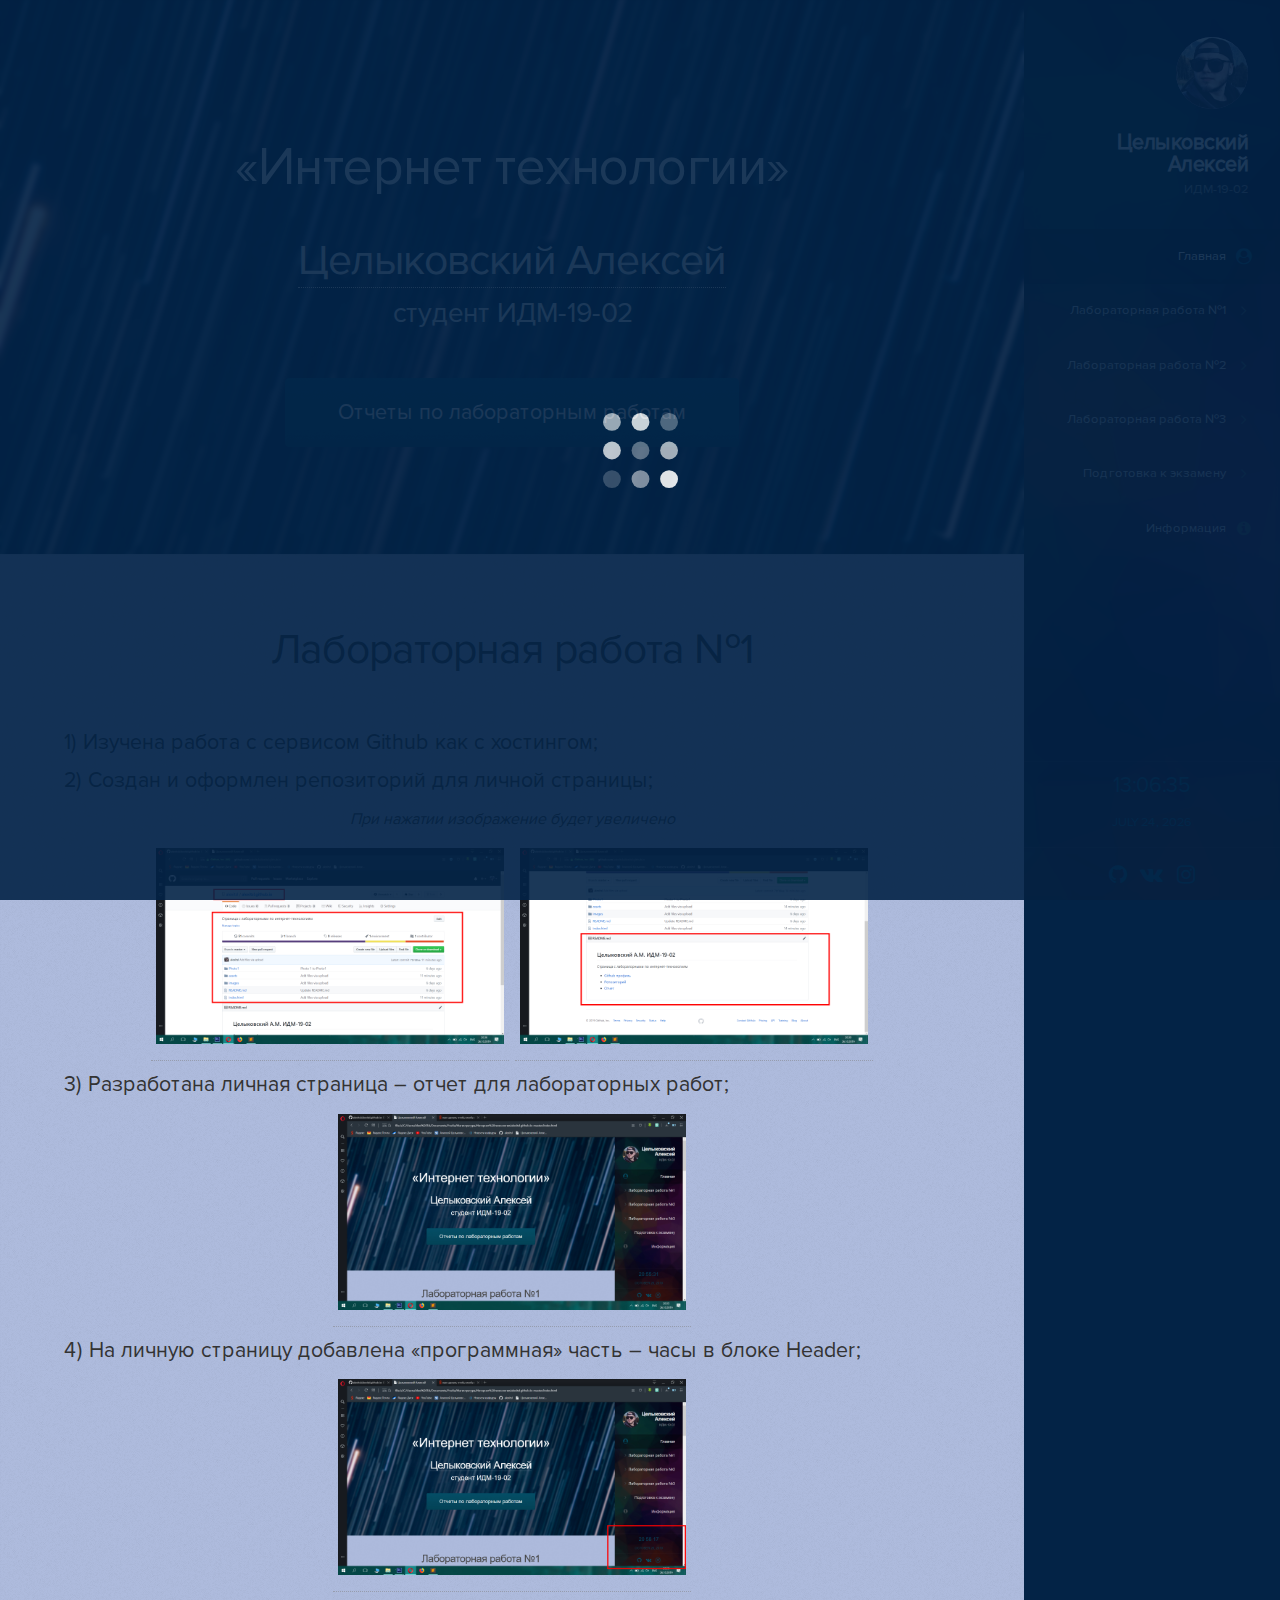
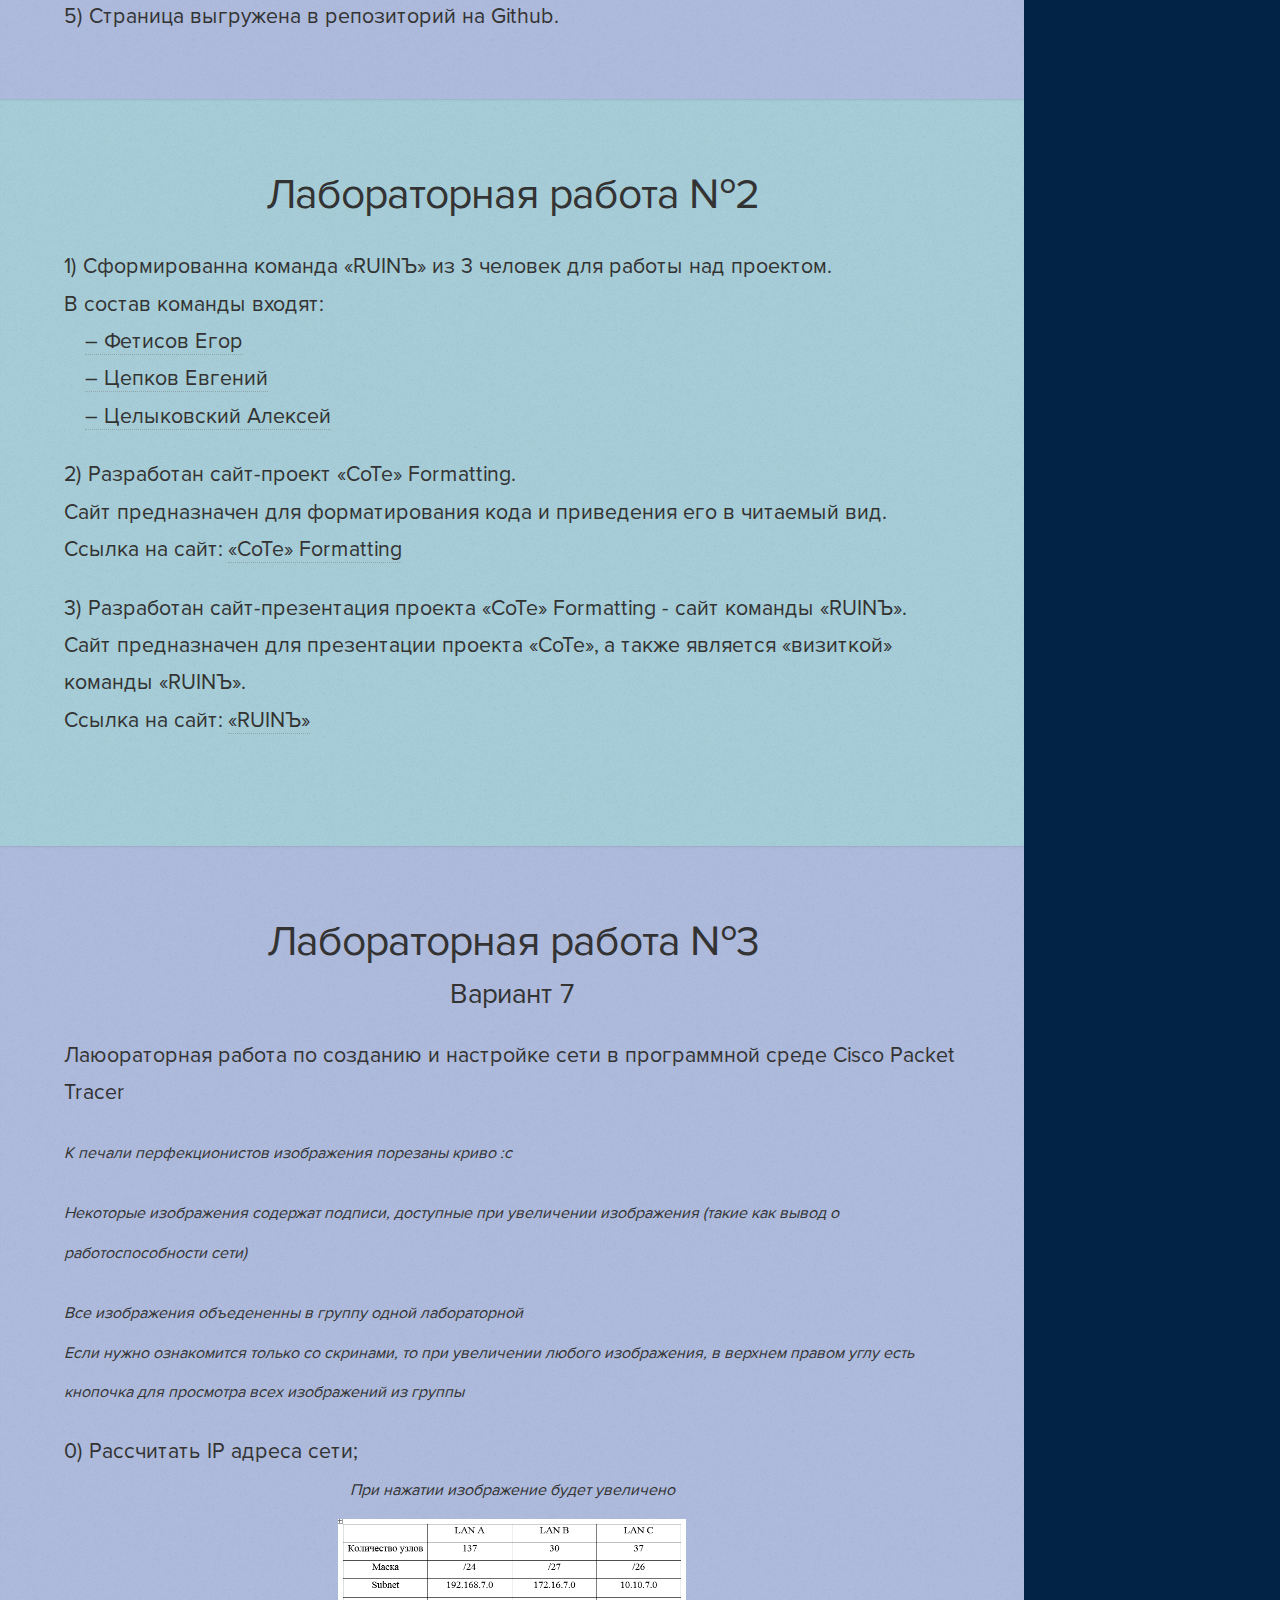
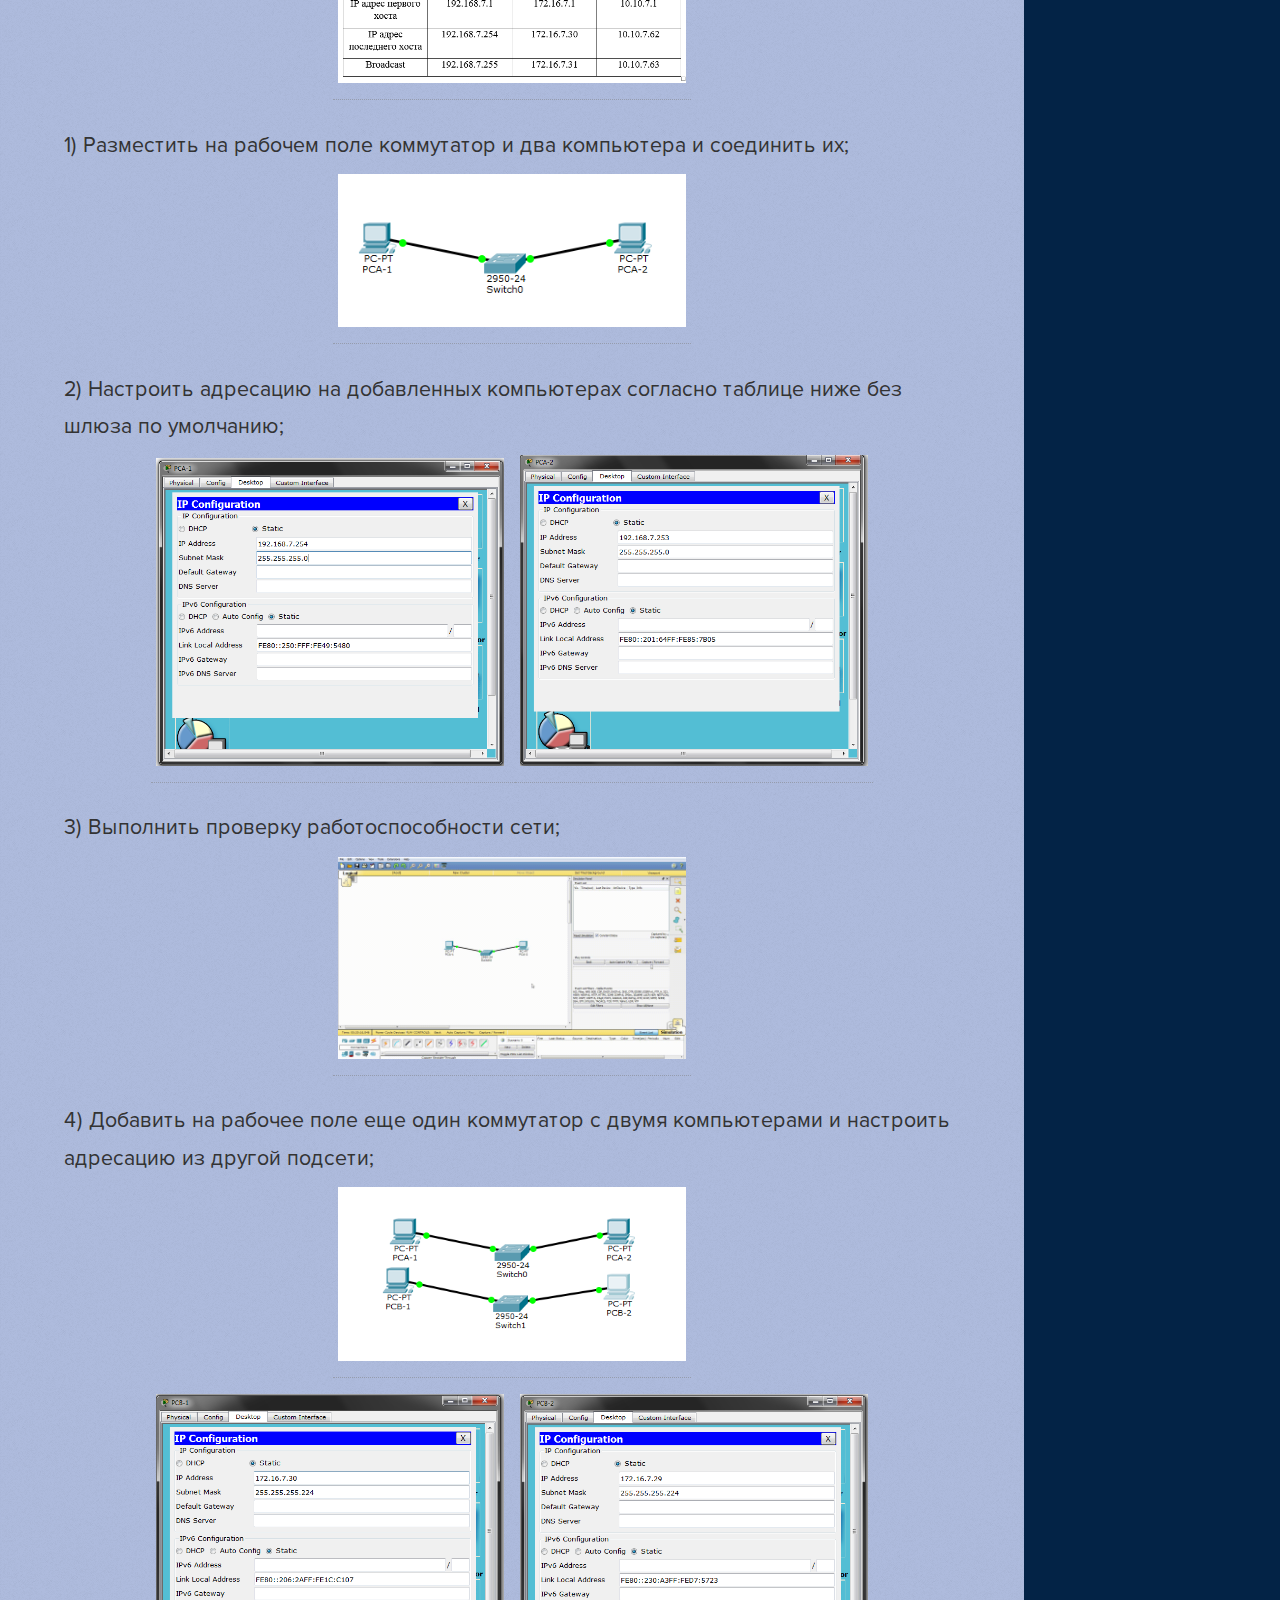
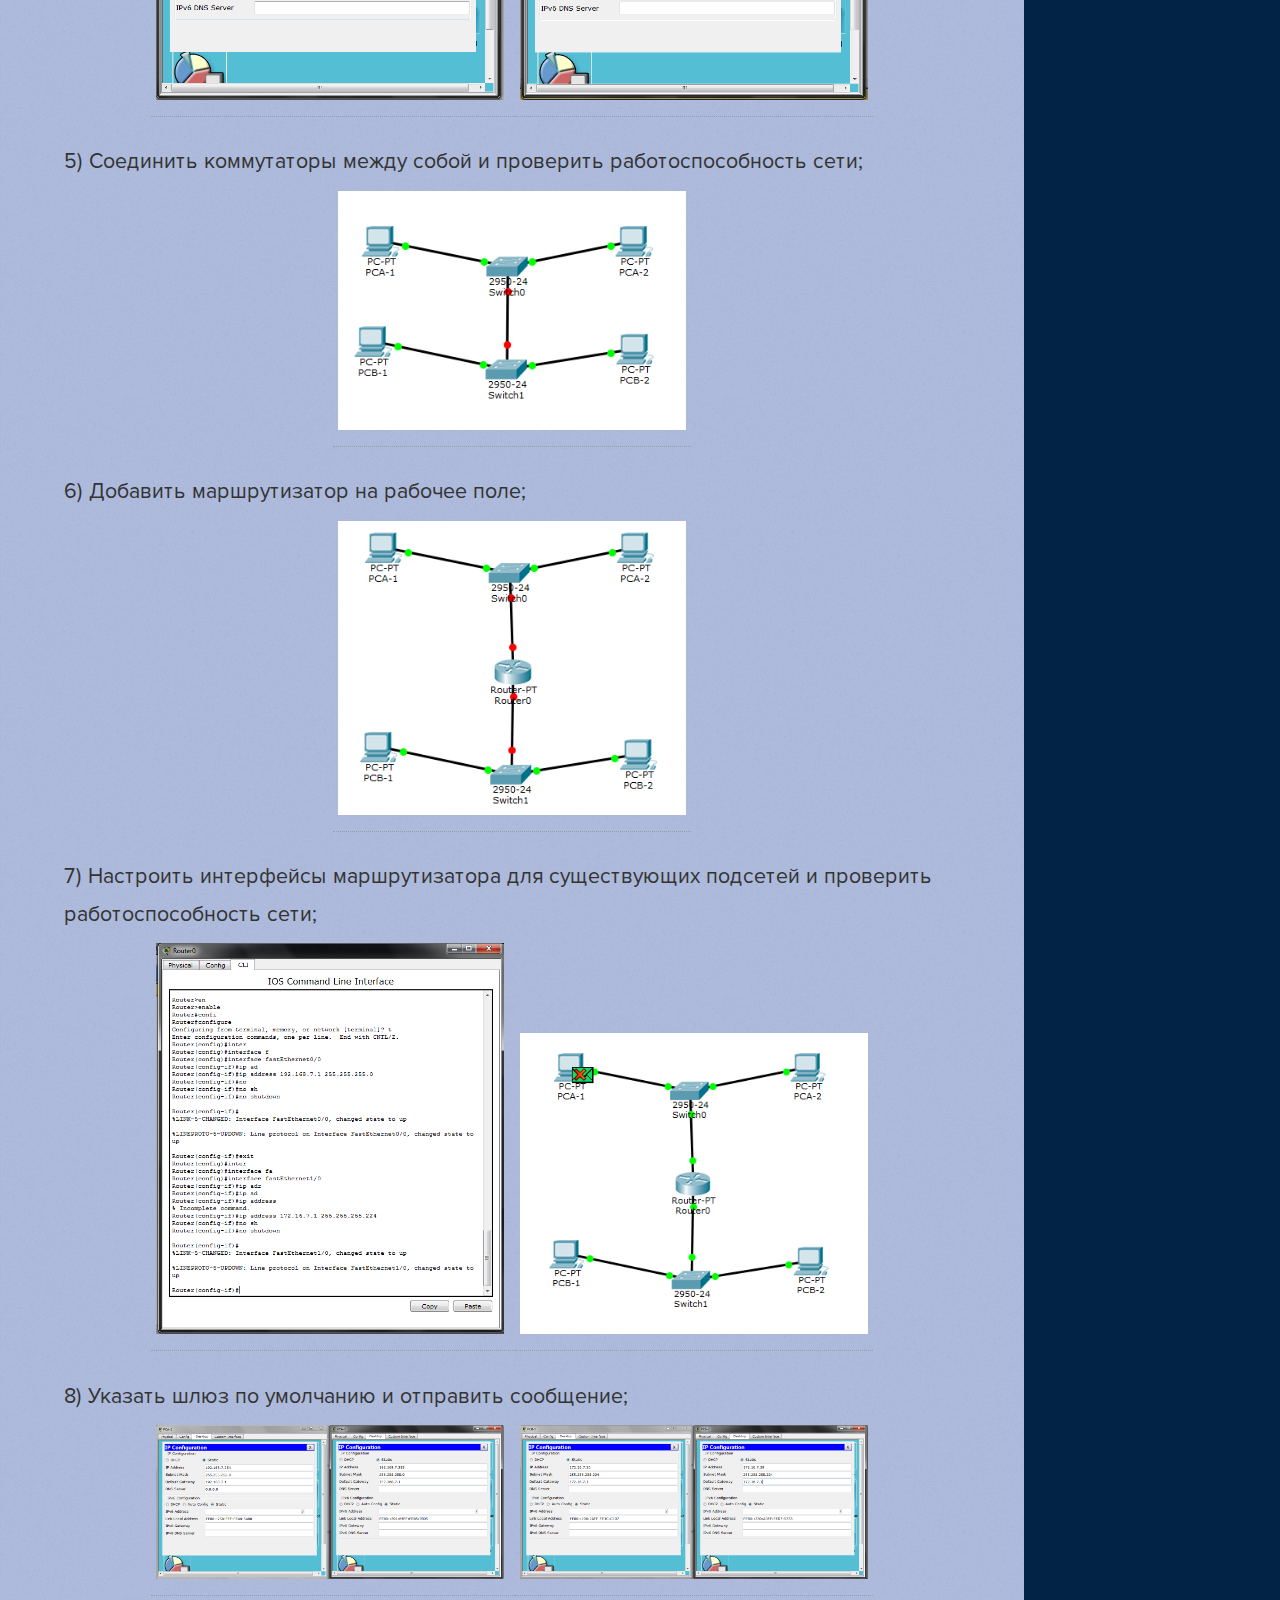
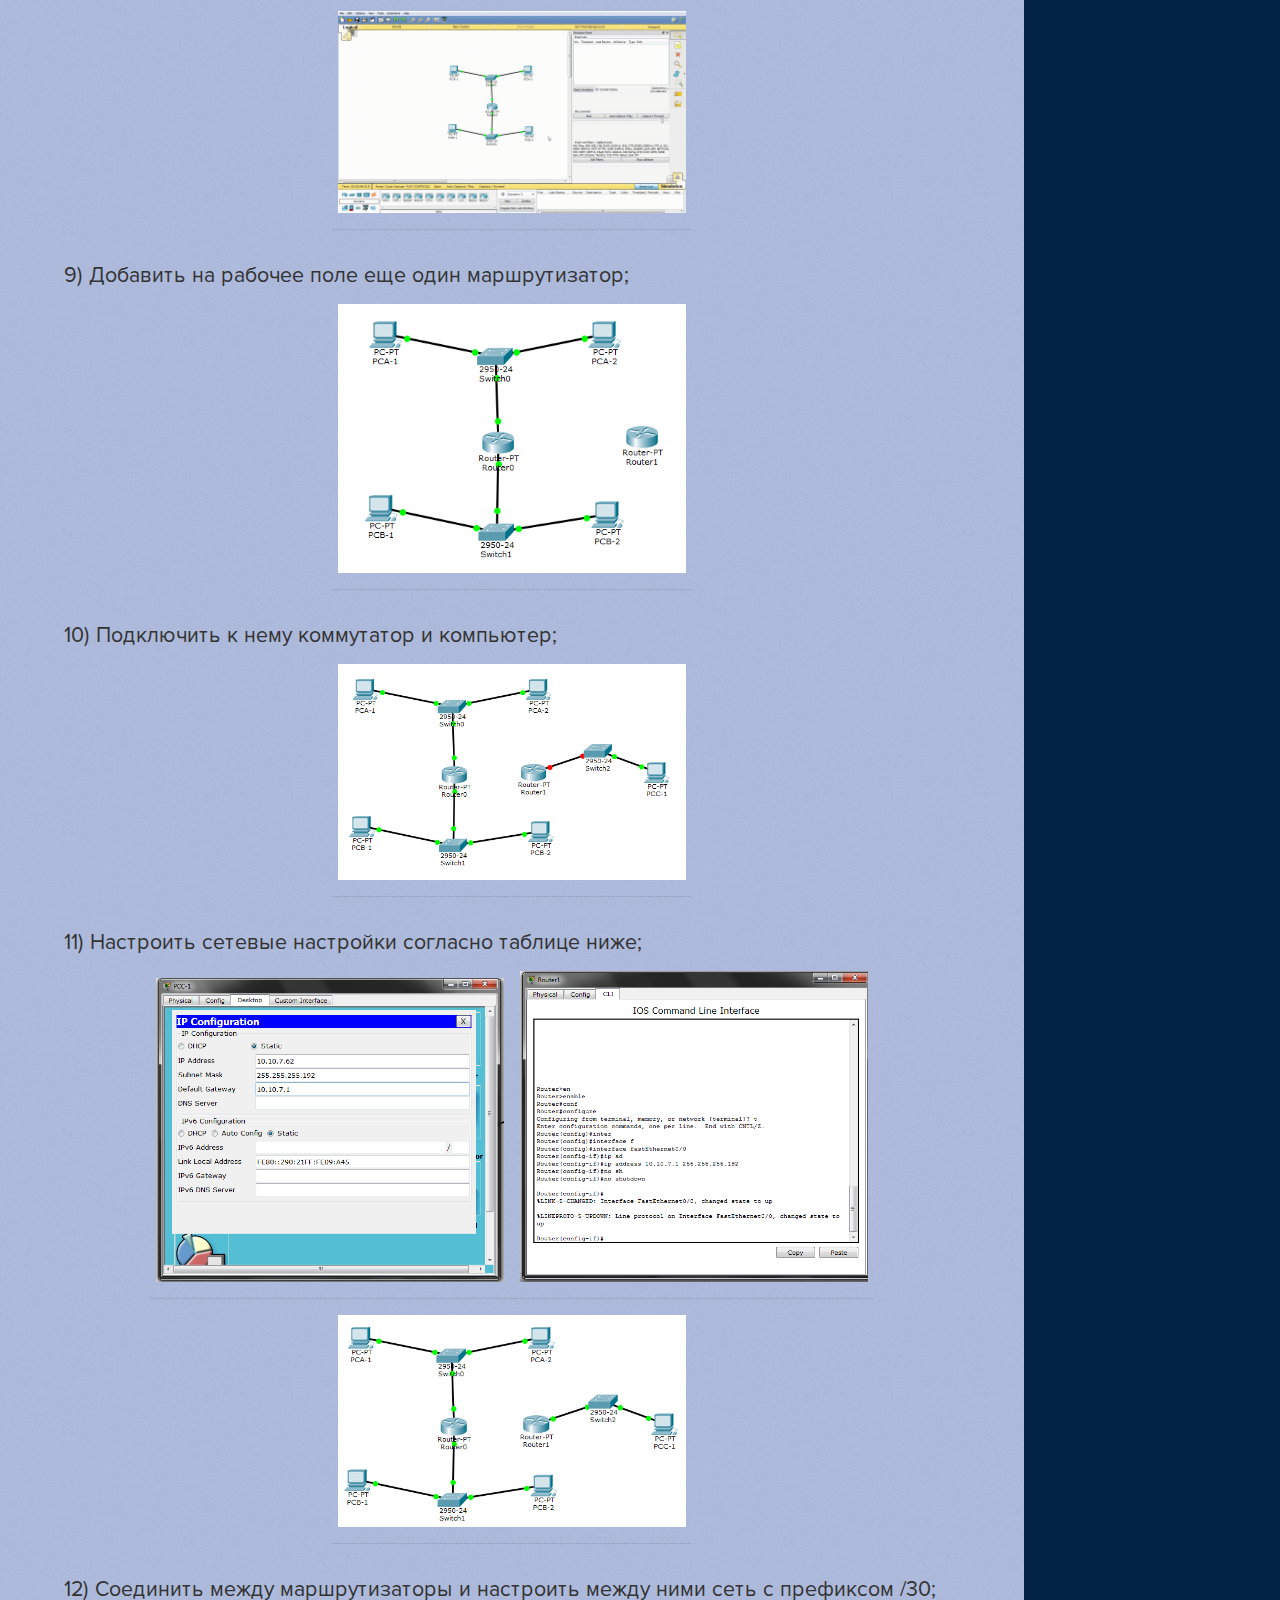
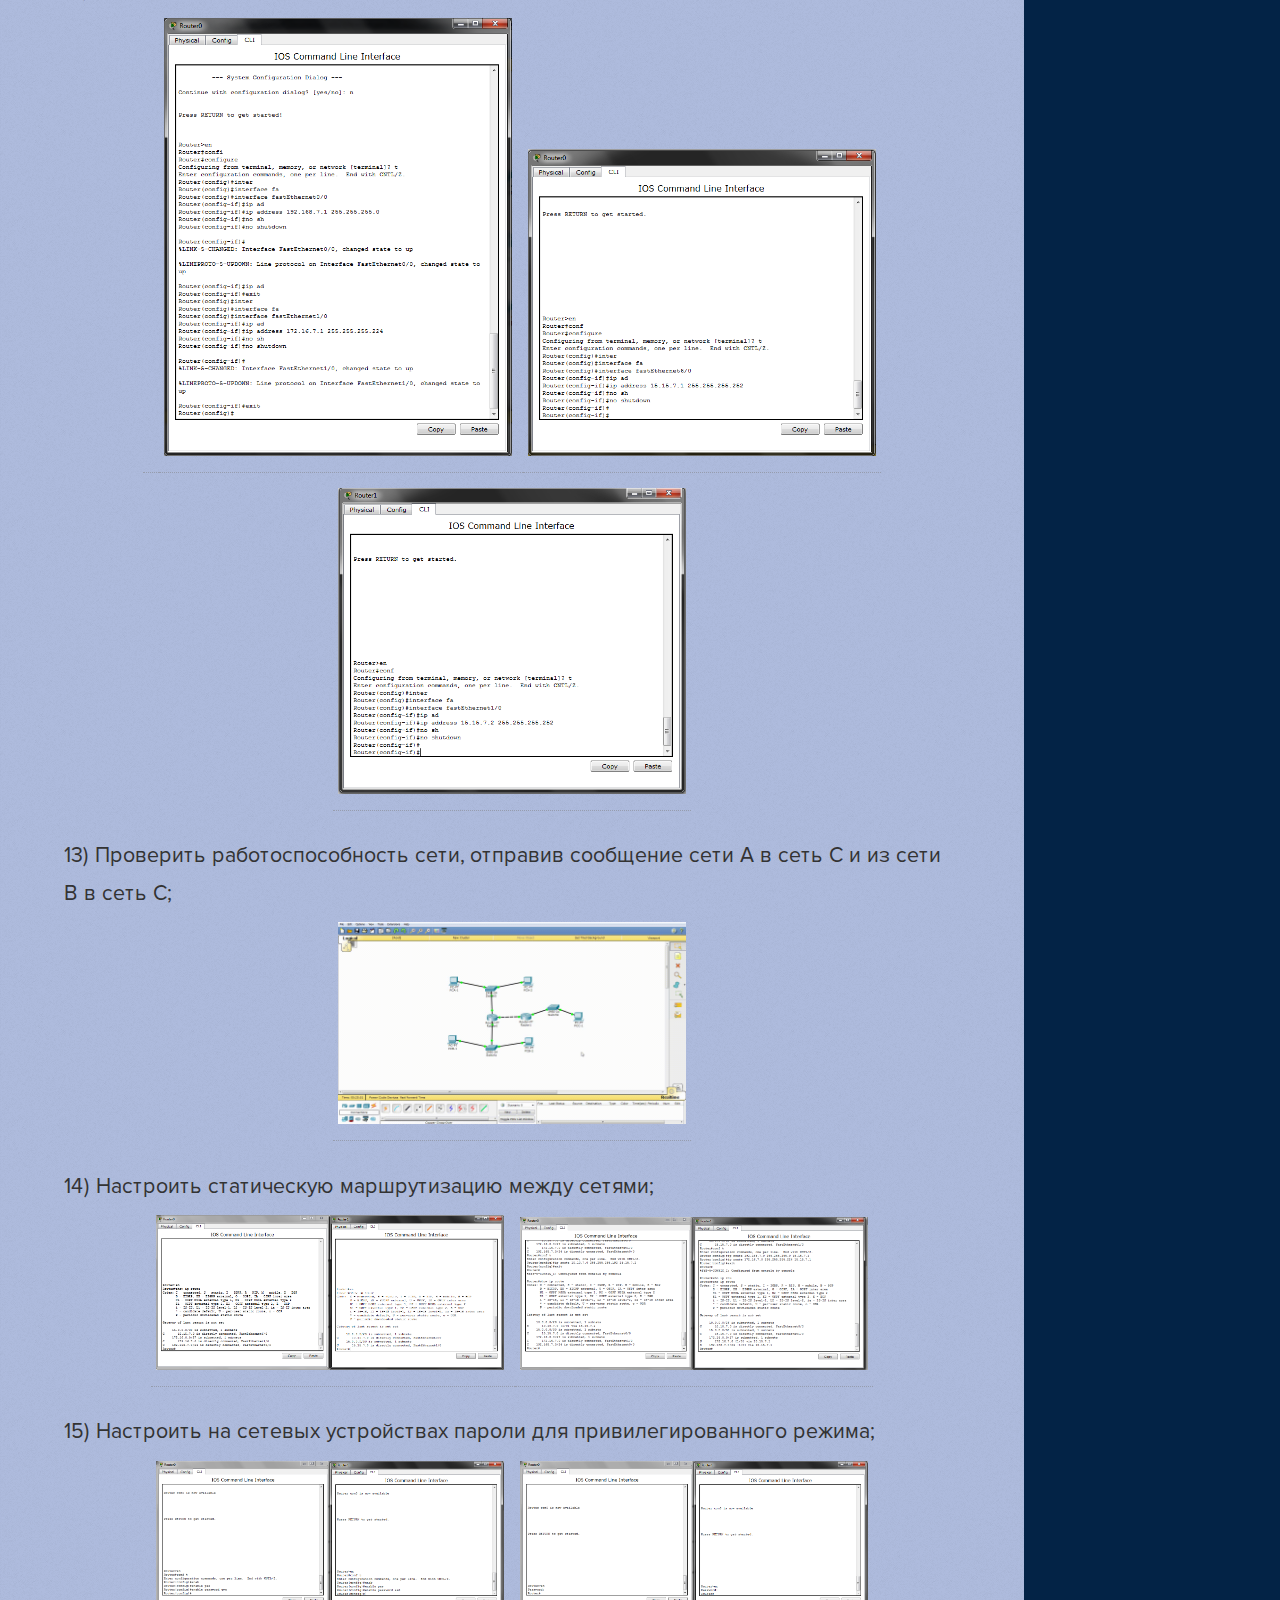
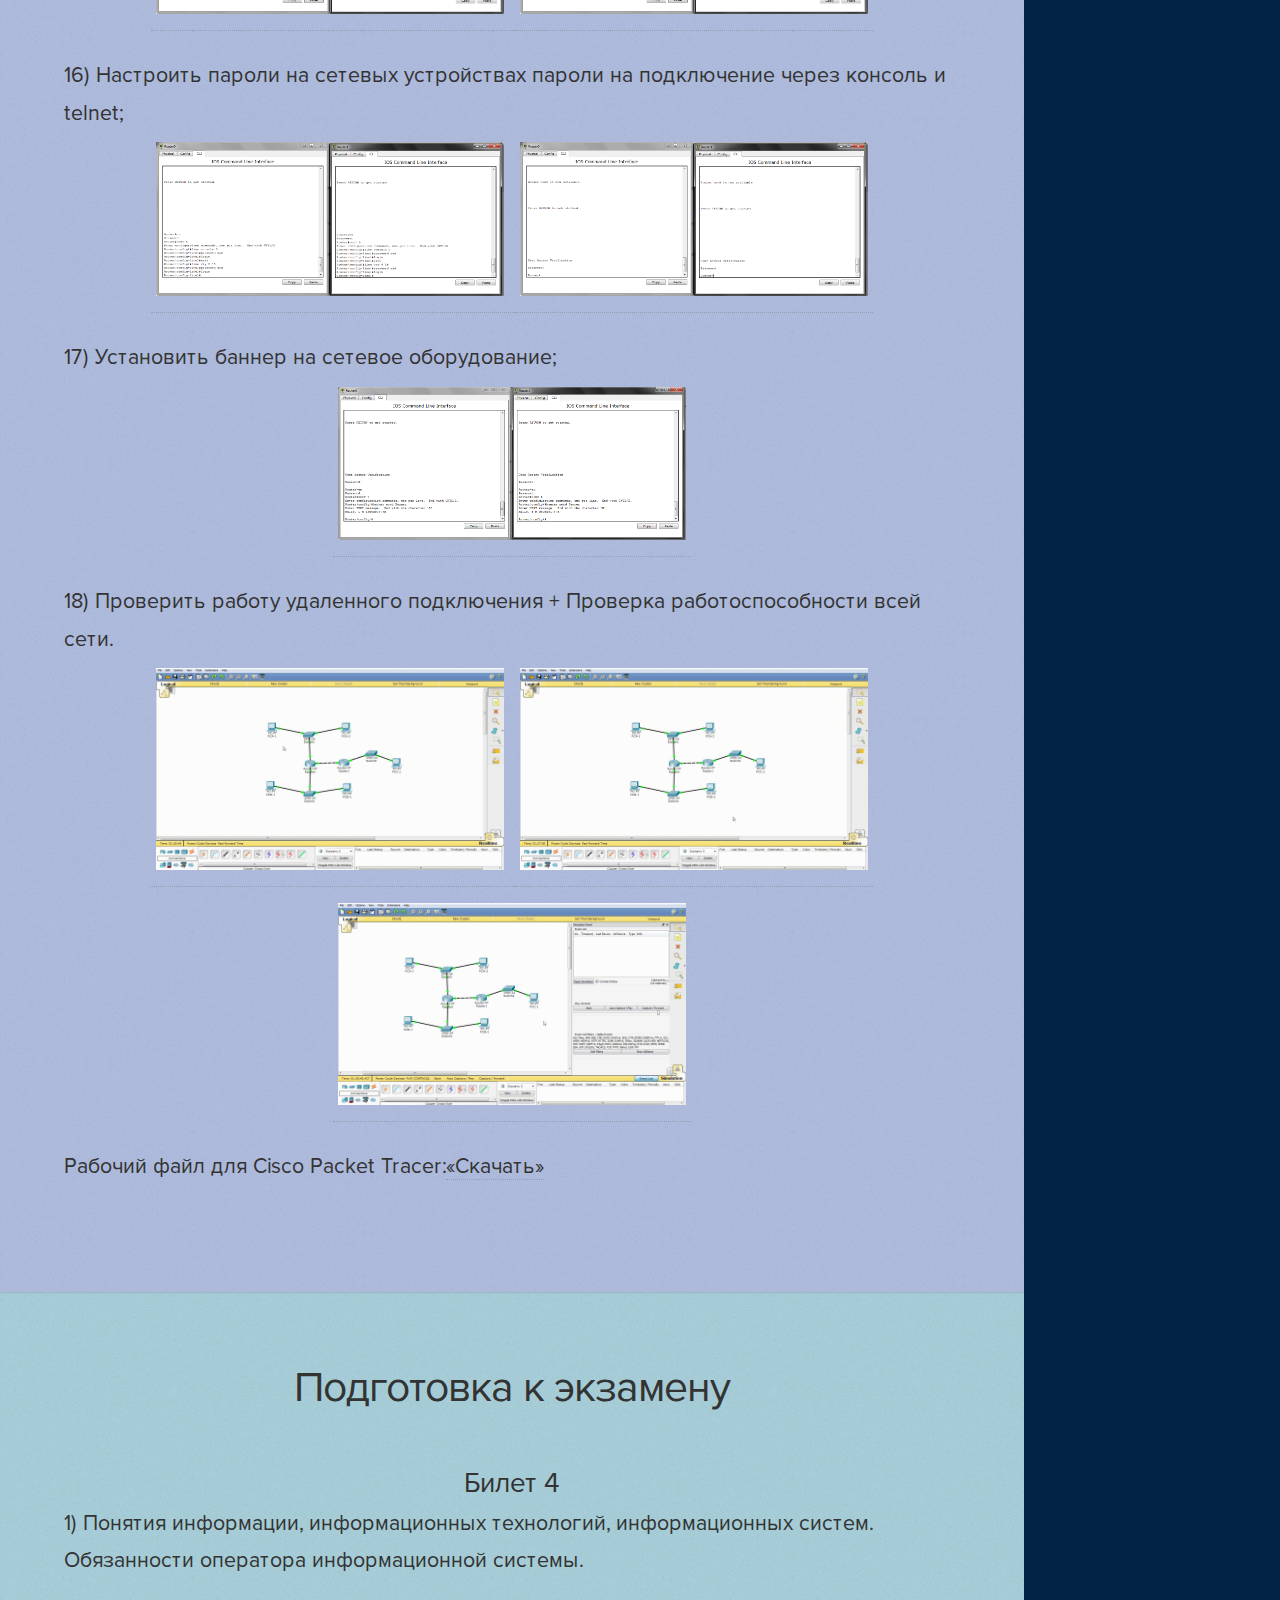
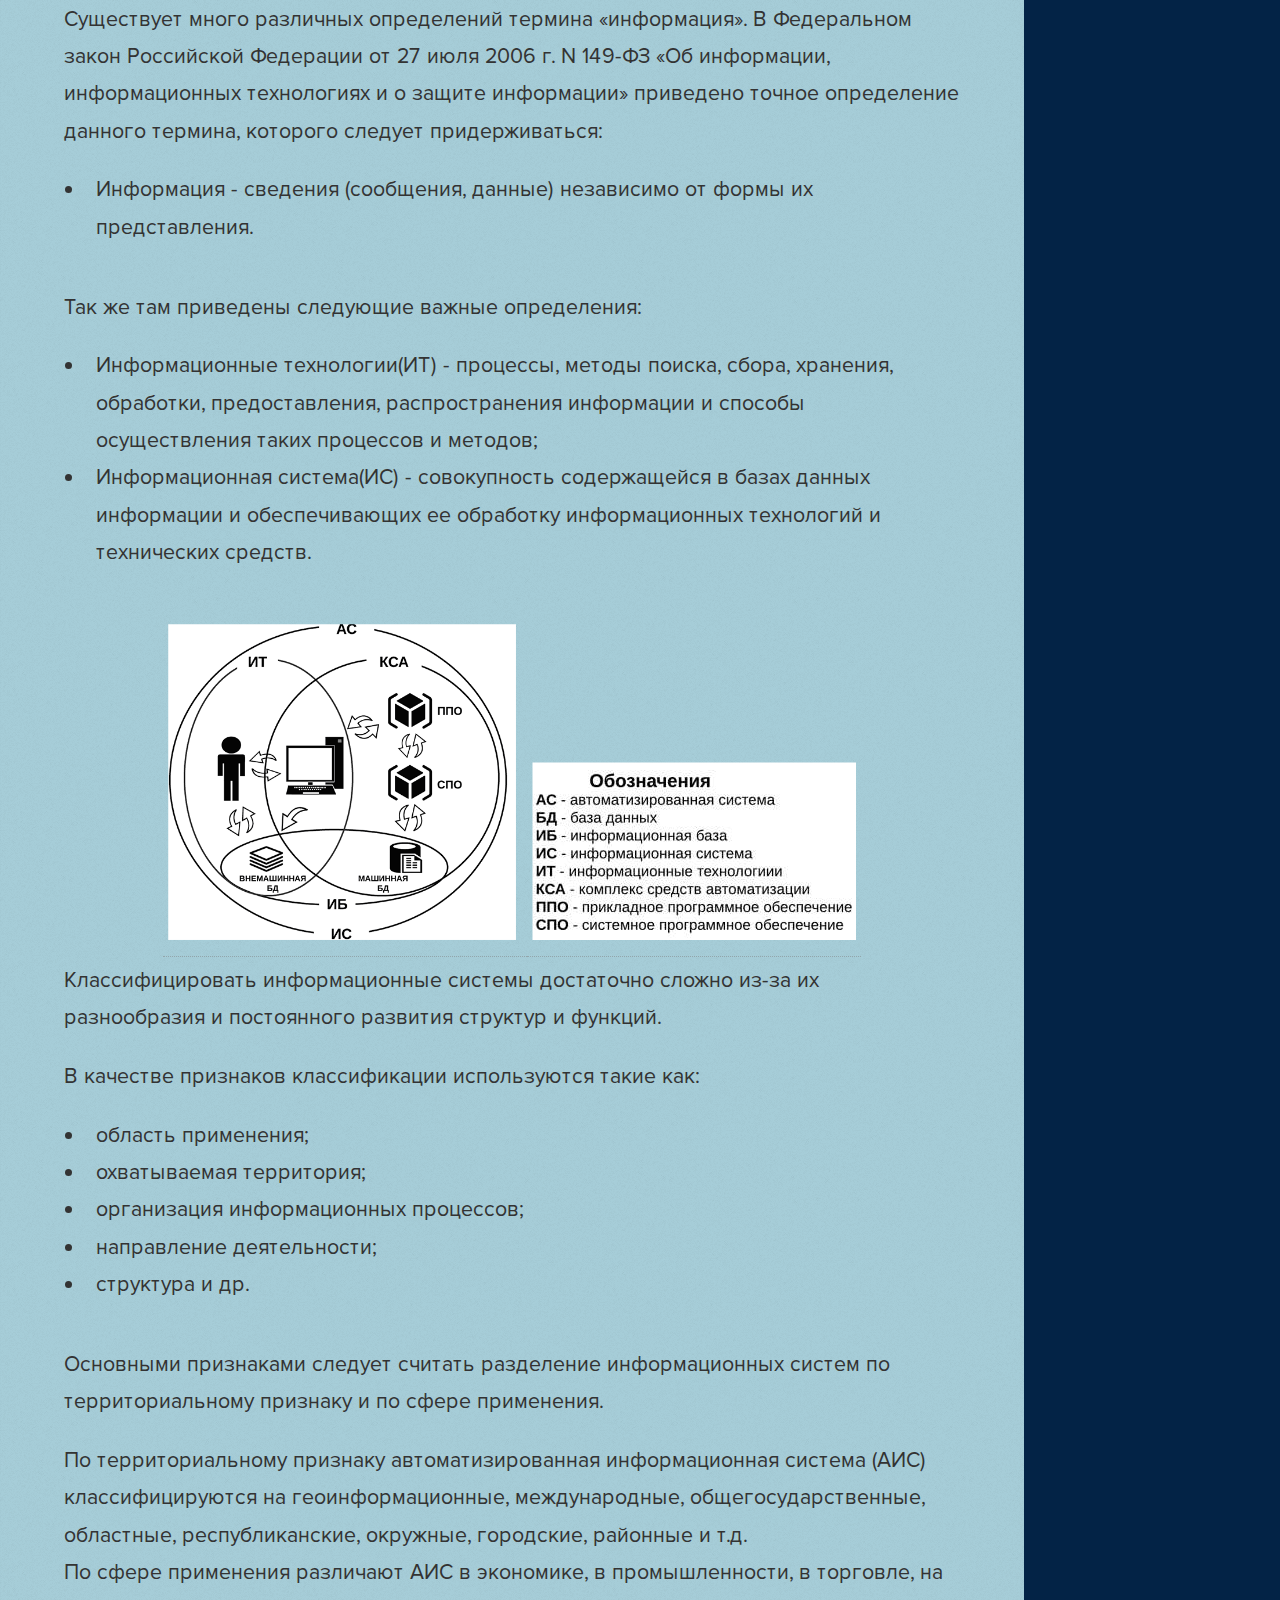
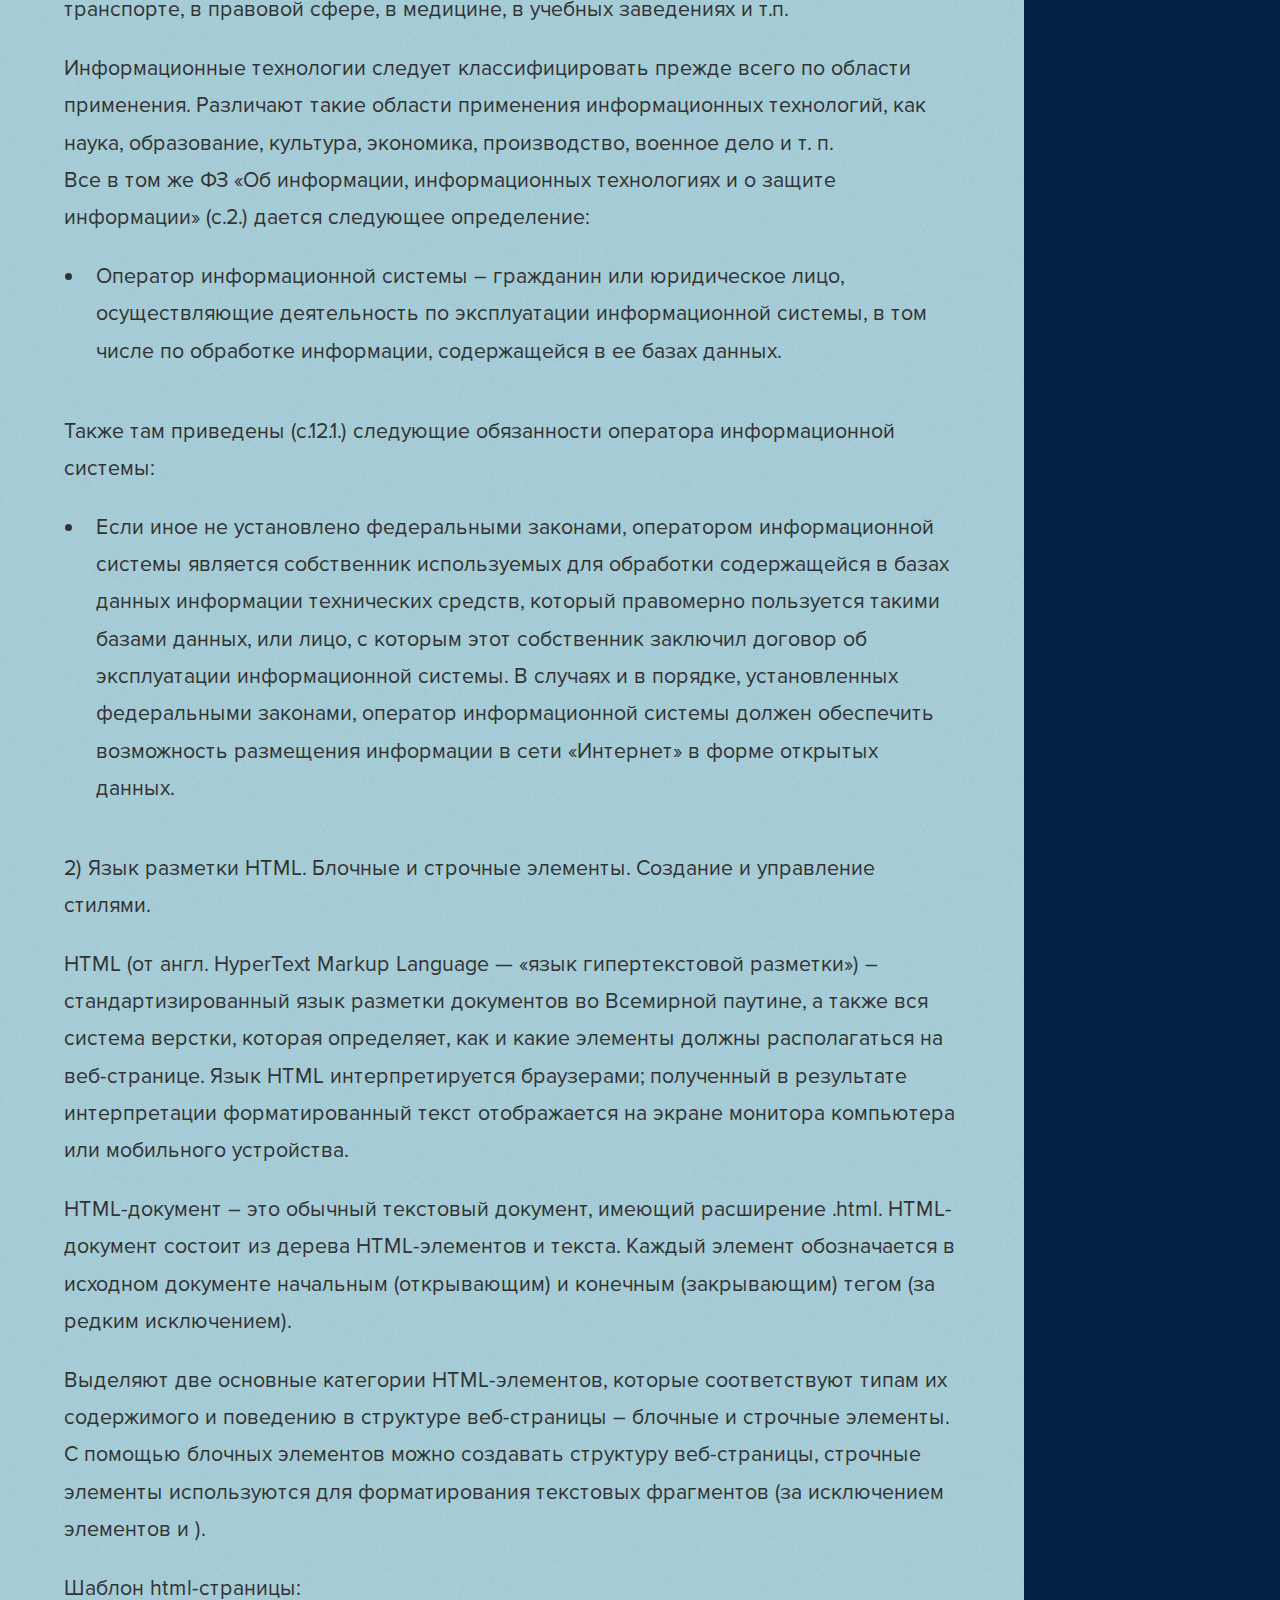
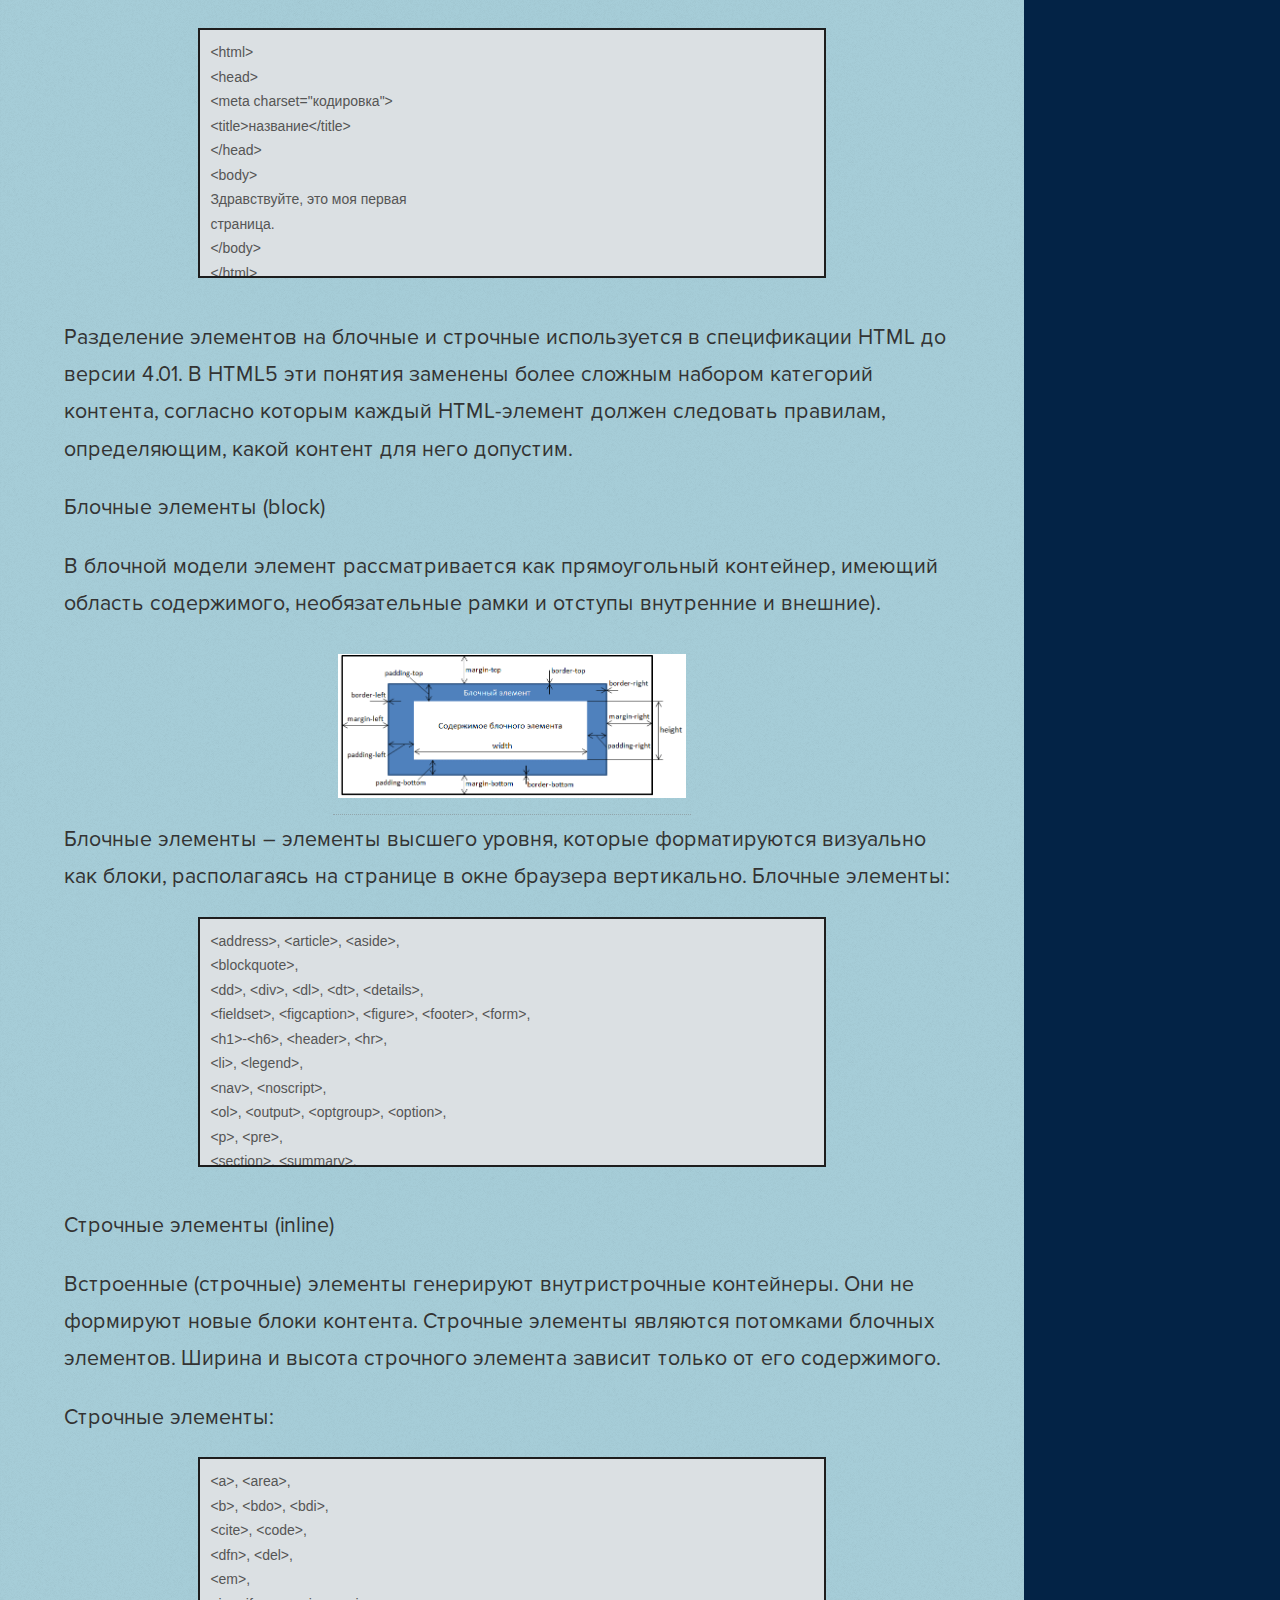
==== commit 971e3e00: "Fixed links" ====
--- a/index.html
+++ b/index.html
@@ -135,12 +135,12 @@
 								<p>
 								2) Разработан сайт-проект «CoTe» Formatting.</br>
 									Сайт предназначен для форматирования кода и приведения его в читаемый вид.</br>
-									Ссылка на сайт: <a href="https://alexitsl.github.io/Project" target="_blank">«CoTe» Formatting</a>									
+									Ссылка на сайт: <a href="https://alexitsl.github.io/Lab-Report/Project" target="_blank">«CoTe» Formatting</a>									
 								</p>
 								<p>
 								3) Разработан сайт-презентация проекта «CoTe» Formatting - сайт команды «RUINЪ».</br>
 									Сайт предназначен для презентации проекта «CoTe», а также является «визиткой» команды «RUINЪ».</br>
-									Ссылка на сайт: <a href="https://alexitsl.github.io/Presentation" target="_blank">«RUINЪ»</a>									
+									Ссылка на сайт: <a href="https://alexitsl.github.io/Lab-Report/Presentation" target="_blank">«RUINЪ»</a>									
 								</p>
 							</header>
 						</div>
@@ -550,8 +550,8 @@
 							</header>
 							<ul class="spisok">
 								<li><span class="icon fa-user dopspisok"></span><a href="https://github.com/alexitsl" target="_blank">Github профиль</a></li>
-								<li><span class="icon fa-folder dopspisok"></span><a href="https://github.com/alexitsl/alexitsl.github.io" target="_blank">Репозиторий</a></li>
-								<li><span class="icon fa-file-text  dopspisok"></span><a href="https://alexitsl.github.io" target="_blank">Отчет</a></li>
+								<li><span class="icon fa-folder dopspisok"></span><a href="https://github.com/alexitsl/Lab-Report" target="_blank">Репозиторий</a></li>
+								<li><span class="icon fa-file-text  dopspisok"></span><a href="https://alexitsl.github.io/Lab-Report" target="_blank">Отчет</a></li>
 								<li><span class="icon fa-folder  dopspisok"></span><a href="https://github.com/stankin/inet-2019" target="_blank">inet-2019</a></li>
 								<li><span class="icon fa-list-ul  dopspisok"></span><a href="https://github.com/stankin/inet-2019/wiki/ИДМ_19_02" target="_blank">Список группы (wiki)</a></li>
 								<li><span class="icon fa-table  dopspisok"></span><a href="https://docs.google.com/spreadsheets/d/1YBfCBfGZrUc5XJoWlb0x65fSch9kpcsCB17mJ0z-89s/edit#gid=1327184368" target="_blank">Кондуит</a></li>
